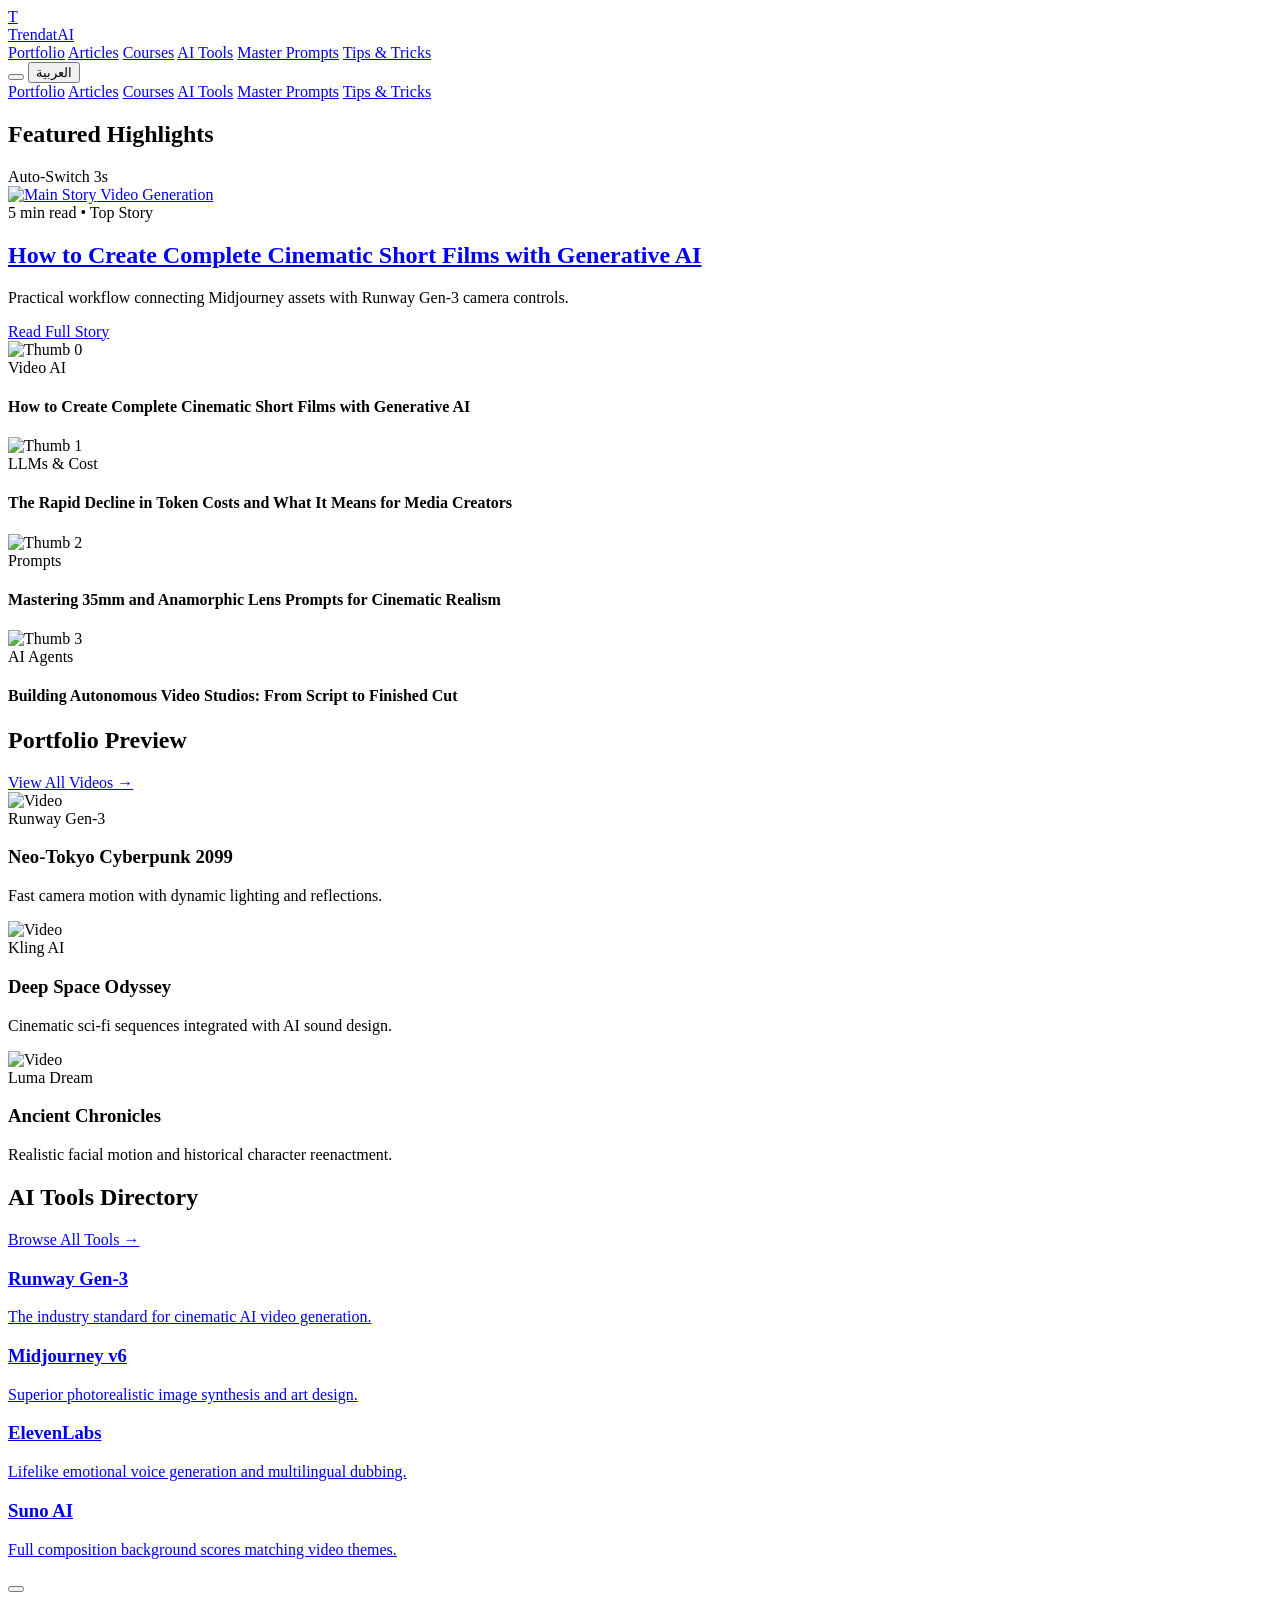
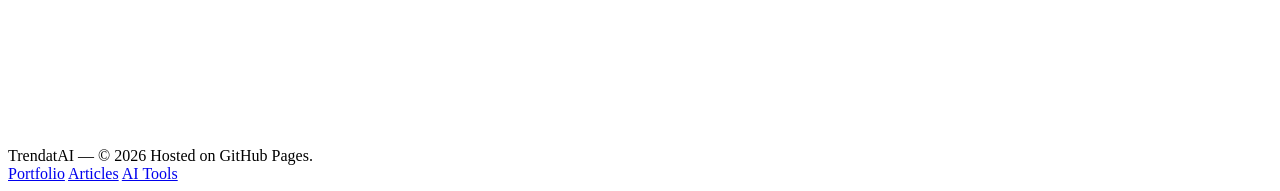
==== index.html @ 5ed49655 "Update index.html" ====
<!DOCTYPE html>
<html lang="en" dir="ltr" id="htmlTag" class="scroll-smooth antialiased dark">
<head>
  <meta charset="UTF-8" />
  <meta name="viewport" content="width=device-width, initial-scale=1.0" />
  <title>TrendatAI | AI Media & News Portal</title>
  <meta name="description" content="TrendatAI — Portfolio, AI Tools, Master Prompts, and Articles." />

  <!-- Tailwind CSS CDN -->
  <script src="https://cdn.tailwindcss.com"></script>
  
  <!-- Fonts: IBM Plex Sans & Arabic -->
  <link rel="preconnect" href="https://fonts.googleapis.com">
  <link rel="preconnect" href="https://fonts.gstatic.com" crossorigin>
  <link href="https://fonts.googleapis.com/css2?family=IBM+Plex+Sans+Arabic:wght@400;500;600;700&family=IBM+Plex+Sans:wght@400;500;600;700&display=swap" rel="stylesheet">
  
  <!-- Lucide Icons -->
  <script src="https://unpkg.com/lucide@latest"></script>

  <script>
    tailwind.config = {
      darkMode: 'class',
      theme: {
        extend: {
          fontFamily: {
            sans: ['"IBM Plex Sans"', '"IBM Plex Sans Arabic"', 'sans-serif'],
          },
          colors: {
            theme: {
              cyan: '#06B6D4',
              violet: '#8B5CF6',
            }
          }
        }
      }
    }
  </script>
</head>
<body class="bg-slate-50 text-slate-800 dark:bg-[#0B0F17] dark:text-[#E2E8F0] selection:bg-cyan-500 selection:text-black min-h-screen flex flex-col justify-between transition-colors duration-300">

  <!-- 1. Header / Navbar -->
  <header class="sticky top-0 z-40 bg-white/95 dark:bg-[#0B0F17]/95 backdrop-blur-md border-b border-slate-200 dark:border-slate-800 transition-colors duration-300">
    <div class="max-w-7xl mx-auto px-5 h-16 flex items-center justify-between gap-4">
      
      <!-- Brand Logo -->
      <a href="index.html" class="flex items-center gap-2.5 shrink-0">
        <div class="w-8 h-8 rounded-lg bg-gradient-to-tr from-cyan-500 to-purple-600 flex items-center justify-center text-white font-black text-sm shadow">
          T
        </div>
        <span class="font-bold text-base text-slate-900 dark:text-white tracking-wide">Trendat<span class="text-cyan-500 dark:text-cyan-400">AI</span></span>
      </a>

      <!-- Navigation Links (Dedicated URLs) -->
      <nav class="hidden lg:flex items-center gap-6 text-[13px] font-medium text-slate-600 dark:text-slate-300">
        <a href="portfolio.html" data-i18n="nav-portfolio" class="hover:text-cyan-500 dark:hover:text-cyan-400 transition">Portfolio</a>
        <a href="articles.html" data-i18n="nav-articles" class="hover:text-cyan-500 dark:hover:text-cyan-400 transition">Articles</a>
        <a href="courses.html" data-i18n="nav-courses" class="hover:text-cyan-500 dark:hover:text-cyan-400 transition">Courses</a>
        <a href="tools.html" data-i18n="nav-tools" class="hover:text-cyan-500 dark:hover:text-cyan-400 transition">AI Tools</a>
        <a href="prompts.html" data-i18n="nav-prompts" class="hover:text-cyan-500 dark:hover:text-cyan-400 transition">Master Prompts</a>
        <a href="tips.html" data-i18n="nav-tips" class="hover:text-cyan-500 dark:hover:text-cyan-400 transition">Tips & Tricks</a>
      </nav>

      <!-- Buttons: Dark/Light Mode & Language Switcher -->
      <div class="flex items-center gap-2 sm:gap-3">
        <button onclick="toggleTheme()" class="p-2 rounded-lg bg-slate-100 hover:bg-slate-200 dark:bg-slate-800/80 dark:hover:bg-slate-800 border border-slate-200 dark:border-slate-700 text-slate-700 dark:text-yellow-400 transition" title="Toggle Dark/Light Mode">
          <i id="themeIcon" data-lucide="sun" class="w-4 h-4"></i>
        </button>

        <button onclick="toggleLanguage()" class="flex items-center gap-1.5 px-3 py-1.5 rounded-lg bg-slate-100 hover:bg-slate-200 dark:bg-slate-800/80 dark:hover:bg-slate-800 border border-slate-200 dark:border-slate-700 text-xs font-semibold text-slate-700 dark:text-white transition">
          <i data-lucide="globe" class="w-3.5 h-3.5 text-cyan-500 dark:text-cyan-400"></i>
          <span id="langLabel">العربية</span>
        </button>
      </div>
    </div>

    <!-- Mobile Scroll Bar -->
    <div class="lg:hidden flex items-center gap-5 px-5 py-2 overflow-x-auto border-t border-slate-200 dark:border-slate-800 text-xs font-medium text-slate-600 dark:text-slate-300 no-scrollbar whitespace-nowrap">
      <a href="portfolio.html" data-i18n="nav-portfolio" class="hover:text-cyan-500">Portfolio</a>
      <a href="articles.html" data-i18n="nav-articles" class="hover:text-cyan-500">Articles</a>
      <a href="courses.html" data-i18n="nav-courses" class="hover:text-cyan-500">Courses</a>
      <a href="tools.html" data-i18n="nav-tools" class="hover:text-cyan-500">AI Tools</a>
      <a href="prompts.html" data-i18n="nav-prompts" class="hover:text-cyan-500">Master Prompts</a>
      <a href="tips.html" data-i18n="nav-tips" class="hover:text-cyan-500">Tips & Tricks</a>
    </div>
  </header>

  <!-- 2. Main Content -->
  <main class="max-w-7xl mx-auto px-5 py-8 w-full flex-1">

    <!-- ============================================================== -->
    <!-- المستعرض الإخباري المتقدم (صورة كبيرة + العنوان أسفلها + قائمة جانبية + تبديل كل 3 ثوانٍ) -->
    <!-- ============================================================== -->
    <section class="mb-14">
      <div class="flex items-center justify-between mb-4 pb-2 border-b border-slate-200 dark:border-slate-800">
        <div class="flex items-center gap-2">
          <span class="w-2.5 h-2.5 rounded-full bg-cyan-500 animate-pulse"></span>
          <h2 class="text-sm sm:text-base font-bold text-slate-900 dark:text-white tracking-wide" data-i18n="featured-title">Featured Highlights</h2>
        </div>
        <span class="text-xs text-slate-400 font-mono en-font flex items-center gap-1.5">
          <i data-lucide="clock" class="w-3.5 h-3.5 text-cyan-500"></i> Auto-Switch 3s
        </span>
      </div>

      <!-- الحاوية الرئيسية للمستعرض الإخباري -->
      <div id="newsSliderContainer" class="grid grid-cols-1 lg:grid-cols-12 gap-6 items-start">
        
        <!-- العمود الأكبر: الصورة الكبيرة والعنوان أسفل الصورة (8 أعمدة) -->
        <div class="lg:col-span-8 rounded-2xl border border-slate-200 dark:border-slate-800 bg-white dark:bg-[#121824] overflow-hidden p-4 sm:p-5 shadow-sm group">
          
          <!-- الصورة الكبيرة -->
          <a id="mainStoryImageLink" href="articles/ai-filmmaking.html" class="block aspect-[16/9] w-full rounded-xl overflow-hidden bg-black relative">
            <img id="mainStoryImage" src="https://images.unsplash.com/photo-1618005182384-a83a8bd57fbe?w=1200&q=80" alt="Main Story" class="w-full h-full object-cover transition-all duration-700 group-hover:scale-105" />
            <span id="mainStoryCategory" class="absolute top-3 left-3 bg-black/80 backdrop-blur-md text-cyan-400 text-xs font-bold px-3 py-1 rounded-md border border-cyan-500/30">
              Video Generation
            </span>
          </a>

          <!-- بيانات وعنوان الموضوع أسفل الصورة مباشرة -->
          <div class="pt-5">
            <div class="flex items-center gap-3 text-xs text-slate-400 mb-2">
              <span id="mainStoryReadTime" class="font-medium">5 min read</span>
              <span>•</span>
              <span class="text-cyan-600 dark:text-cyan-400 font-medium">Top Story</span>
            </div>

            <!-- عنوان الموضوع الكبير أسفل الصورة -->
            <h1 class="text-lg sm:text-2xl font-bold text-slate-900 dark:text-white leading-snug mb-3">
              <a id="mainStoryTitleLink" href="articles/ai-filmmaking.html" class="hover:text-cyan-500 transition duration-200">
                How to Create Complete Cinematic Short Films with Generative AI
              </a>
            </h1>

            <p id="mainStoryDesc" class="text-xs sm:text-sm text-slate-500 dark:text-slate-400 leading-relaxed mb-4">
              Practical workflow connecting Midjourney assets with Runway Gen-3 camera controls.
            </p>

            <a id="mainStoryButton" href="articles/ai-filmmaking.html" class="inline-flex items-center gap-1.5 text-xs font-bold text-cyan-600 dark:text-cyan-400 hover:gap-2.5 transition-all">
              <span>Read Full Story</span>
              <i data-lucide="arrow-right" class="w-4 h-4"></i>
            </a>
          </div>
        </div>

        <!-- العمود الجانبي: قائمة المواضيع المصغرة بجانب الموضوع الرئيسي (4 أعمدة) -->
        <div class="lg:col-span-4 flex flex-col gap-3">
          
          <!-- بطاقة جانبية 0 -->
          <div onclick="selectStory(0)" id="sideItem-0" class="side-item p-3 rounded-xl border border-cyan-500 bg-cyan-50/50 dark:bg-cyan-950/20 cursor-pointer transition-all duration-300 flex items-center gap-3">
            <img src="https://images.unsplash.com/photo-1618005182384-a83a8bd57fbe?w=200&q=80" class="w-16 h-16 rounded-lg object-cover shrink-0" alt="Thumb 0">
            <div class="overflow-hidden">
              <span class="text-[10px] font-bold text-cyan-600 dark:text-cyan-400 uppercase tracking-wider block">Video AI</span>
              <h4 class="text-xs font-bold text-slate-900 dark:text-white line-clamp-2 mt-0.5" data-side-title="0">
                How to Create Complete Cinematic Short Films with Generative AI
              </h4>
            </div>
          </div>

          <!-- بطاقة جانبية 1 -->
          <div onclick="selectStory(1)" id="sideItem-1" class="side-item p-3 rounded-xl border border-slate-200 dark:border-slate-800 bg-white dark:bg-[#121824] hover:border-slate-400 dark:hover:border-slate-700 cursor-pointer transition-all duration-300 flex items-center gap-3">
            <img src="https://images.unsplash.com/photo-1634017839464-5c339ebe3cb4?w=200&q=80" class="w-16 h-16 rounded-lg object-cover shrink-0" alt="Thumb 1">
            <div class="overflow-hidden">
              <span class="text-[10px] font-bold text-purple-500 uppercase tracking-wider block">LLMs & Cost</span>
              <h4 class="text-xs font-bold text-slate-900 dark:text-white line-clamp-2 mt-0.5" data-side-title="1">
                The Rapid Decline in Token Costs and What It Means for Media Creators
              </h4>
            </div>
          </div>

          <!-- بطاقة جانبية 2 -->
          <div onclick="selectStory(2)" id="sideItem-2" class="side-item p-3 rounded-xl border border-slate-200 dark:border-slate-800 bg-white dark:bg-[#121824] hover:border-slate-400 dark:hover:border-slate-700 cursor-pointer transition-all duration-300 flex items-center gap-3">
            <img src="https://images.unsplash.com/photo-1509198397868-475647b2a1e5?w=200&q=80" class="w-16 h-16 rounded-lg object-cover shrink-0" alt="Thumb 2">
            <div class="overflow-hidden">
              <span class="text-[10px] font-bold text-emerald-500 uppercase tracking-wider block">Prompts</span>
              <h4 class="text-xs font-bold text-slate-900 dark:text-white line-clamp-2 mt-0.5" data-side-title="2">
                Mastering 35mm and Anamorphic Lens Prompts for Cinematic Realism
              </h4>
            </div>
          </div>

          <!-- بطاقة جانبية 3 -->
          <div onclick="selectStory(3)" id="sideItem-3" class="side-item p-3 rounded-xl border border-slate-200 dark:border-slate-800 bg-white dark:bg-[#121824] hover:border-slate-400 dark:hover:border-slate-700 cursor-pointer transition-all duration-300 flex items-center gap-3">
            <img src="https://images.unsplash.com/photo-1526374965328-7f61d4dc18c5?w=200&q=80" class="w-16 h-16 rounded-lg object-cover shrink-0" alt="Thumb 3">
            <div class="overflow-hidden">
              <span class="text-[10px] font-bold text-blue-500 uppercase tracking-wider block">AI Agents</span>
              <h4 class="text-xs font-bold text-slate-900 dark:text-white line-clamp-2 mt-0.5" data-side-title="3">
                Building Autonomous Video Studios: From Script to Finished Cut
              </h4>
            </div>
          </div>

        </div>

      </div>
    </section>

    <!-- Portfolio Preview -->
    <section class="mb-14">
      <div class="flex items-center justify-between mb-6 pb-2 border-b border-slate-200 dark:border-slate-800">
        <h2 class="text-base font-bold text-slate-900 dark:text-white tracking-wide" data-i18n="sec-portfolio">Portfolio Preview</h2>
        <a href="portfolio.html" class="text-xs text-cyan-600 dark:text-cyan-400 hover:underline font-medium">View All Videos →</a>
      </div>

      <div class="grid grid-cols-1 md:grid-cols-3 gap-5">
        <div class="rounded-xl border border-slate-200 dark:border-slate-800 bg-white dark:bg-[#121824] overflow-hidden group hover:border-cyan-500 transition shadow-sm">
          <div class="relative aspect-video bg-black cursor-pointer" onclick="openVideoModal('https://www.youtube.com/embed/dQw4w9WgXcQ')">
            <img src="https://images.unsplash.com/photo-1618005182384-a83a8bd57fbe?w=600&q=80" class="w-full h-full object-cover group-hover:scale-105 transition duration-500 opacity-85 group-hover:opacity-100" alt="Video">
            <div class="absolute inset-0 bg-black/40 flex items-center justify-center">
              <div class="w-11 h-11 rounded-full bg-cyan-500 text-black flex items-center justify-center group-hover:scale-110 transition shadow">
                <i data-lucide="play" class="w-5 h-5 fill-current ml-0.5"></i>
              </div>
            </div>
            <span class="absolute top-2 right-2 bg-black/80 text-cyan-400 text-[10px] font-bold px-2 py-0.5 rounded">Runway Gen-3</span>
          </div>
          <div class="p-3.5">
            <h3 class="text-sm font-bold text-slate-900 dark:text-white mb-1" data-i18n="video-1-title">Neo-Tokyo Cyberpunk 2099</h3>
            <p class="text-xs text-slate-500 dark:text-slate-400" data-i18n="video-1-desc">Fast camera motion with dynamic lighting and reflections.</p>
          </div>
        </div>

        <div class="rounded-xl border border-slate-200 dark:border-slate-800 bg-white dark:bg-[#121824] overflow-hidden group hover:border-cyan-500 transition shadow-sm">
          <div class="relative aspect-video bg-black cursor-pointer" onclick="openVideoModal('https://www.youtube.com/embed/dQw4w9WgXcQ')">
            <img src="https://images.unsplash.com/photo-1634017839464-5c339ebe3cb4?w=600&q=80" class="w-full h-full object-cover group-hover:scale-105 transition duration-500 opacity-85 group-hover:opacity-100" alt="Video">
            <div class="absolute inset-0 bg-black/40 flex items-center justify-center">
              <div class="w-11 h-11 rounded-full bg-cyan-500 text-black flex items-center justify-center group-hover:scale-110 transition shadow">
                <i data-lucide="play" class="w-5 h-5 fill-current ml-0.5"></i>
              </div>
            </div>
            <span class="absolute top-2 right-2 bg-black/80 text-purple-400 text-[10px] font-bold px-2 py-0.5 rounded">Kling AI</span>
          </div>
          <div class="p-3.5">
            <h3 class="text-sm font-bold text-slate-900 dark:text-white mb-1" data-i18n="video-2-title">Deep Space Odyssey</h3>
            <p class="text-xs text-slate-500 dark:text-slate-400" data-i18n="video-2-desc">Cinematic sci-fi sequences integrated with AI sound design.</p>
          </div>
        </div>

        <div class="rounded-xl border border-slate-200 dark:border-slate-800 bg-white dark:bg-[#121824] overflow-hidden group hover:border-cyan-500 transition shadow-sm">
          <div class="relative aspect-video bg-black cursor-pointer" onclick="openVideoModal('https://www.youtube.com/embed/dQw4w9WgXcQ')">
            <img src="https://images.unsplash.com/photo-1509198397868-475647b2a1e5?w=600&q=80" class="w-full h-full object-cover group-hover:scale-105 transition duration-500 opacity-85 group-hover:opacity-100" alt="Video">
            <div class="absolute inset-0 bg-black/40 flex items-center justify-center">
              <div class="w-11 h-11 rounded-full bg-cyan-500 text-black flex items-center justify-center group-hover:scale-110 transition shadow">
                <i data-lucide="play" class="w-5 h-5 fill-current ml-0.5"></i>
              </div>
            </div>
            <span class="absolute top-2 right-2 bg-black/80 text-emerald-400 text-[10px] font-bold px-2 py-0.5 rounded">Luma Dream</span>
          </div>
          <div class="p-3.5">
            <h3 class="text-sm font-bold text-slate-900 dark:text-white mb-1" data-i18n="video-3-title">Ancient Chronicles</h3>
            <p class="text-xs text-slate-500 dark:text-slate-400" data-i18n="video-3-desc">Realistic facial motion and historical character reenactment.</p>
          </div>
        </div>
      </div>
    </section>

    <!-- AI Tools Preview -->
    <section class="mb-14">
      <div class="flex items-center justify-between mb-6 pb-2 border-b border-slate-200 dark:border-slate-800">
        <h2 class="text-base font-bold text-slate-900 dark:text-white tracking-wide" data-i18n="sec-tools">AI Tools Directory</h2>
        <a href="tools.html" class="text-xs text-cyan-600 dark:text-cyan-400 hover:underline font-medium">Browse All Tools →</a>
      </div>

      <div class="grid grid-cols-1 sm:grid-cols-2 lg:grid-cols-4 gap-4">
        <a href="https://runwayml.com" target="_blank" class="p-4 rounded-xl border border-slate-200 dark:border-slate-800 bg-white dark:bg-[#121824] hover:border-cyan-500 transition block group shadow-sm">
          <div class="w-9 h-9 rounded-lg bg-cyan-500/10 text-cyan-600 dark:text-cyan-400 flex items-center justify-center mb-3">
            <i data-lucide="video" class="w-5 h-5"></i>
          </div>
          <h3 class="text-sm font-bold text-slate-900 dark:text-white mb-1">Runway Gen-3</h3>
          <p class="text-xs text-slate-500 dark:text-slate-400 leading-relaxed" data-i18n="tool-1-desc">The industry standard for cinematic AI video generation.</p>
        </a>

        <a href="https://midjourney.com" target="_blank" class="p-4 rounded-xl border border-slate-200 dark:border-slate-800 bg-white dark:bg-[#121824] hover:border-purple-500 transition block group shadow-sm">
          <div class="w-9 h-9 rounded-lg bg-purple-500/10 text-purple-600 dark:text-purple-400 flex items-center justify-center mb-3">
            <i data-lucide="image" class="w-5 h-5"></i>
          </div>
          <h3 class="text-sm font-bold text-slate-900 dark:text-white mb-1">Midjourney v6</h3>
          <p class="text-xs text-slate-500 dark:text-slate-400 leading-relaxed" data-i18n="tool-2-desc">Superior photorealistic image synthesis and art design.</p>
        </a>

        <a href="https://elevenlabs.io" target="_blank" class="p-4 rounded-xl border border-slate-200 dark:border-slate-800 bg-white dark:bg-[#121824] hover:border-emerald-500 transition block group shadow-sm">
          <div class="w-9 h-9 rounded-lg bg-emerald-500/10 text-emerald-600 dark:text-emerald-400 flex items-center justify-center mb-3">
            <i data-lucide="mic" class="w-5 h-5"></i>
          </div>
          <h3 class="text-sm font-bold text-slate-900 dark:text-white mb-1">ElevenLabs</h3>
          <p class="text-xs text-slate-500 dark:text-slate-400 leading-relaxed" data-i18n="tool-3-desc">Lifelike emotional voice generation and multilingual dubbing.</p>
        </a>

        <a href="https://suno.com" target="_blank" class="p-4 rounded-xl border border-slate-200 dark:border-slate-800 bg-white dark:bg-[#121824] hover:border-blue-500 transition block group shadow-sm">
          <div class="w-9 h-9 rounded-lg bg-blue-500/10 text-blue-600 dark:text-blue-400 flex items-center justify-center mb-3">
            <i data-lucide="music" class="w-5 h-5"></i>
          </div>
          <h3 class="text-sm font-bold text-slate-900 dark:text-white mb-1">Suno AI</h3>
          <p class="text-xs text-slate-500 dark:text-slate-400 leading-relaxed" data-i18n="tool-4-desc">Full composition background scores matching video themes.</p>
        </a>
      </div>
    </section>

  </main>

  <!-- Video Modal -->
  <div id="videoModal" class="fixed inset-0 z-50 bg-black/90 backdrop-blur-md hidden items-center justify-center p-4">
    <div class="relative w-full max-w-4xl bg-black rounded-xl overflow-hidden border border-slate-800 shadow-2xl">
      <button onclick="closeVideoModal()" class="absolute top-4 left-4 z-10 w-8 h-8 rounded-full bg-white/10 hover:bg-white/20 text-white flex items-center justify-center transition" aria-label="Close">
        <i data-lucide="x" class="w-4 h-4"></i>
      </button>
      <div class="aspect-video w-full">
        <iframe id="videoIframe" class="w-full h-full" src="" frameborder="0" allow="accelerometer; autoplay; clipboard-write; encrypted-media; gyroscope; picture-in-picture" allowfullscreen></iframe>
      </div>
    </div>
  </div>

  <!-- Footer -->
  <footer class="border-t border-slate-200 dark:border-slate-800 bg-white dark:bg-[#090D13] py-8 px-5 text-xs text-slate-500 transition-colors duration-300">
    <div class="max-w-7xl mx-auto flex flex-col sm:flex-row items-center justify-between gap-4">
      <div>
        <span class="font-bold text-slate-900 dark:text-white">Trendat<span class="text-cyan-500">AI</span></span>
        <span>— © 2026 Hosted on GitHub Pages.</span>
      </div>
      <div class="flex items-center gap-5">
        <a href="portfolio.html" class="hover:text-slate-900 dark:hover:text-white transition">Portfolio</a>
        <a href="articles.html" class="hover:text-slate-900 dark:hover:text-white transition">Articles</a>
        <a href="tools.html" class="hover:text-slate-900 dark:hover:text-white transition">AI Tools</a>
      </div>
    </div>
  </footer>

  <!-- ============================================================== -->
  <!-- JavaScript: التحكم بالتبديل التلقائي كل 3 ثوانٍ واللغة والثيم -->
  <!-- ============================================================== -->
  <script>
    lucide.createIcons();

    // 1. بيانات القصص المميزة (تدعم اللغتين الإنجليزية والعربية والروابط المنفصلة)
    const featuredStories = [
      {
        id: 0,
        category: "Video Generation",
        url: "articles/ai-filmmaking.html",
        image: "https://images.unsplash.com/photo-1618005182384-a83a8bd57fbe?w=1200&q=80",
        readTime: "5 min read",
        en: {
          title: "How to Create Complete Cinematic Short Films with Generative AI",
          desc: "Practical workflow connecting Midjourney assets with Runway Gen-3 camera controls."
        },
        ar: {
          title: "كيف تصنع فيلمك السينمائي الأول كاملاً بالذكاء الاصطناعي؟",
          desc: "دليل عملي لتنسيق المشاهد بين Midjourney و Runway وتوليد حركات الكاميرا المعقدة."
        }
      },
      {
        id: 1,
        category: "LLMs & Cost",
        url: "articles/token-costs.html",
        image: "https://images.unsplash.com/photo-1634017839464-5c339ebe3cb4?w=1200&q=80",
        readTime: "4 min read",
        en: {
          title: "The Rapid Decline in Token Costs and What It Means for Media Creators",
          desc: "Analysis on how distilled architectures enable unlimited production iterations."
        },
        ar: {
          title: "انخفاض تكلفة معالجة الرموز: ثورة حقيقية للمطورين وصناع المحتوى",
          desc: "تحليل لكيف أصبحت النماذج أسرع وأرخص بنسبة 70% مقارنة بالماضي لتمكين الإنتاج الضخم."
        }
      },
      {
        id: 2,
        category: "Prompt Engineering",
        url: "articles/cinematic-prompts.html",
        image: "https://images.unsplash.com/photo-1509198397868-475647b2a1e5?w=1200&q=80",
        readTime: "3 min read",
        en: {
          title: "Mastering 35mm and Anamorphic Lens Prompts for Cinematic Realism",
          desc: "Keyword structures that eliminate plastic textures and simulate physical film cameras."
        },
        ar: {
          title: "أسرار صياغة أوامر الإضاءة السينمائية (35mm و Anamorphic)",
          desc: "كلمات مفتاحية متخصصة تحول الصور التوليدية العادية إلى لقطات كأنها التقطت بكاميرا احترافية."
        }
      },
      {
        id: 3,
        category: "Autonomous Agents",
        url: "articles/autonomous-studios.html",
        image: "https://images.unsplash.com/photo-1526374965328-7f61d4dc18c5?w=1200&q=80",
        readTime: "6 min read",
        en: {
          title: "Building Autonomous Video Studios: From Script to Finished Cut",
          desc: "How agentic workflows automate asset generation and voiceover synchronization."
        },
        ar: {
          title: "الوكلاء الأذكياء: كيف تبني نظاماً يكتب وينتج محتواك ذاتياً؟",
          desc: "استكشاف خطوط الإنتاج الذاتية التي تدير مهام التوليد والمونتاج وهندسة الصوت دون تدخل بشري."
        }
      }
    ];

    let currentStoryIndex = 0;
    let autoSlideTimer = null;
    let currentLang = 'en';

    // 2. دالة تحديث وعرض الموضوع النشط
    function displayStory(index) {
      currentStoryIndex = index;
      const story = featuredStories[index];
      const langData = story[currentLang];

      // تحديث عناصر الموضوع الرئيسي (الصورة الكبيرة والعنوان أسفلها)
      const mainImg = document.getElementById('mainStoryImage');
      mainImg.style.opacity = '0.5';
      setTimeout(() => {
        mainImg.src = story.image;
        mainImg.style.opacity = '1';
      }, 150);

      document.getElementById('mainStoryImageLink').href = story.url;
      document.getElementById('mainStoryTitleLink').href = story.url;
      document.getElementById('mainStoryButton').href = story.url;
      document.getElementById('mainStoryTitleLink').innerText = langData.title;
      document.getElementById('mainStoryDesc').innerText = langData.desc;
      document.getElementById('mainStoryCategory').innerText = story.category;
      document.getElementById('mainStoryReadTime').innerText = story.readTime;

      // تحديث مظهر العناصر في القائمة الجانبية المصغرة
      featuredStories.forEach((_, i) => {
        const item = document.getElementById(`sideItem-${i}`);
        if (i === index) {
          item.className = "side-item p-3 rounded-xl border border-cyan-500 bg-cyan-50/70 dark:bg-cyan-950/40 cursor-pointer transition-all duration-300 flex items-center gap-3 shadow-sm";
        } else {
          item.className = "side-item p-3 rounded-xl border border-slate-200 dark:border-slate-800 bg-white dark:bg-[#121824] hover:border-slate-300 dark:hover:border-slate-700 cursor-pointer transition-all duration-300 flex items-center gap-3";
        }
      });
    }

    // 3. التبديل التلقائي كل 3 ثوانٍ
    function startAutoSlide() {
      stopAutoSlide();
      autoSlideTimer = setInterval(() => {
        currentStoryIndex = (currentStoryIndex + 1) % featuredStories.length;
        displayStory(currentStoryIndex);
      }, 3000); // 3 ثوانٍ بالضبط
    }

    function stopAutoSlide() {
      if (autoSlideTimer) clearInterval(autoSlideTimer);
    }

    function selectStory(index) {
      displayStory(index);
      startAutoSlide(); // إعادة تشغيل المؤقت عند الاختيار اليدوي
    }

    // إيقاف مؤقت للتبديل عند تحويم الفأرة فوق المستعرض ليقرأ الزائر براحة
    const sliderBox = document.getElementById('newsSliderContainer');
    sliderBox.addEventListener('mouseenter', stopAutoSlide);
    sliderBox.addEventListener('mouseleave', startAutoSlide);

    // تشغيل المستعرض لأول مرة
    displayStory(0);
    startAutoSlide();

    // 4. التحكم في نافذة الفيديو
    function openVideoModal(url) {
      const modal = document.getElementById('videoModal');
      const iframe = document.getElementById('videoIframe');
      iframe.src = url + '?autoplay=1';
      modal.classList.remove('hidden');
      modal.classList.add('flex');
    }

    function closeVideoModal() {
      const modal = document.getElementById('videoModal');
      const iframe = document.getElementById('videoIframe');
      iframe.src = '';
      modal.classList.add('hidden');
      modal.classList.remove('flex');
    }

    // 5. التبديل بين الوضع الليلي والساطع
    function toggleTheme() {
      const html = document.documentElement;
      const isDark = html.classList.toggle('dark');
      localStorage.setItem('theme', isDark ? 'dark' : 'light');
      updateThemeIcon(isDark);
    }

    function updateThemeIcon(isDark) {
      const icon = document.getElementById('themeIcon');
      if (isDark) {
        icon.setAttribute('data-lucide', 'sun');
        icon.classList.remove('text-slate-700');
        icon.classList.add('text-yellow-400');
      } else {
        icon.setAttribute('data-lucide', 'moon');
        icon.classList.remove('text-yellow-400');
        icon.classList.add('text-slate-700');
      }
      lucide.createIcons();
    }

    (function initTheme() {
      const savedTheme = localStorage.getItem('theme');
      const isDark = savedTheme ? savedTheme === 'dark' : true;
      if (!isDark) document.documentElement.classList.remove('dark');
      updateThemeIcon(isDark);
    })();

    // 6. القاموس والتبديل اللغوي
    const translations = {
      en: {
        'nav-portfolio': 'Portfolio',
        'nav-articles': 'Articles',
        'nav-courses': 'Courses',
        'nav-tools': 'AI Tools',
        'nav-prompts': 'Master Prompts',
        'nav-tips': 'Tips & Tricks',
        'featured-title': 'Featured Highlights',
        'sec-portfolio': 'Portfolio Preview',
        'video-1-title': 'Neo-Tokyo Cyberpunk 2099',
        'video-1-desc': 'Fast camera motion with dynamic lighting and reflections.',
        'video-2-title': 'Deep Space Odyssey',
        'video-2-desc': 'Cinematic sci-fi sequences integrated with AI sound design.',
        'video-3-title': 'Ancient Chronicles',
        'video-3-desc': 'Realistic facial motion and historical character reenactment.',
        'sec-tools': 'AI Tools Directory',
        'tool-1-desc': 'The industry standard for cinematic AI video generation.',
        'tool-2-desc': 'Superior photorealistic image synthesis and art design.',
        'tool-3-desc': 'Lifelike emotional voice generation and multilingual dubbing.',
        'tool-4-desc': 'Full composition background scores matching video themes.',
        'lang-btn': 'العربية'
      },
      ar: {
        'nav-portfolio': 'معرض الأعمال',
        'nav-articles': 'المقالات',
        'nav-courses': 'الدورات',
        'nav-tools': 'أدوات الـ AI',
        'nav-prompts': 'الأوامر الاحترافية',
        'nav-tips': 'حيل ونصائح',
        'featured-title': 'المواضيع المميزة',
        'sec-portfolio': 'معاينة معرض الأعمال',
        'video-1-title': 'مدينة السايبربانك 2099',
        'video-1-desc': 'محاكاة سينمائية فائقة السرعة مع إضاءة نيون ديناميكية.',
        'video-2-title': 'رحلة الفضاء السحيق',
        'video-2-desc': 'لقطات سينمائية مع تصميم مؤثرات صوتية مدمجة بالذكاء الاصطناعي.',
        'video-3-title': 'وثائقي الأساطير',
        'video-3-desc': 'إحياء ملامح الشخصيات التاريخية بحركات طبيعية متطابقة مع النص.',
        'sec-tools': 'دليل أدوات الـ AI',
        'tool-1-desc': 'الأداة الرائدة في إخراج لقطات الفيديو السينمائية الفائقة.',
        'tool-2-desc': 'المحرك الأقوى لتوليد وتصميم الشخصيات والمشاهد الثابتة.',
        'tool-3-desc': 'توليد أصوات وتعليق صوتي سينمائي بمختلف اللهجات العربية.',
        'tool-4-desc': 'تأليف مقطوعات ومؤثرات صوتية خلفية تناسب سياق المشهد.',
        'lang-btn': 'English'
      }
    };

    function toggleLanguage() {
      currentLang = currentLang === 'en' ? 'ar' : 'en';
      const html = document.getElementById('htmlTag');
      html.setAttribute('dir', currentLang === 'ar' ? 'rtl' : 'ltr');
      html.setAttribute('lang', currentLang);

      const dict = translations[currentLang];
      document.querySelectorAll('[data-i18n]').forEach(el => {
        const key = el.getAttribute('data-i18n');
        if (dict[key]) el.innerText = dict[key];
      });

      // تحديث عناوين القائمة الجانبية بحسب اللغة
      featuredStories.forEach((st, i) => {
        const el = document.querySelector(`[data-side-title="${i}"]`);
        if (el) el.innerText = st[currentLang].title;
      });

      // تحديث الموضوع الرئيسي المعروض
      displayStory(currentStoryIndex);

      document.getElementById('langLabel').innerText = dict['lang-btn'];
      lucide.createIcons();
    }
  </script>
</body>
</html>
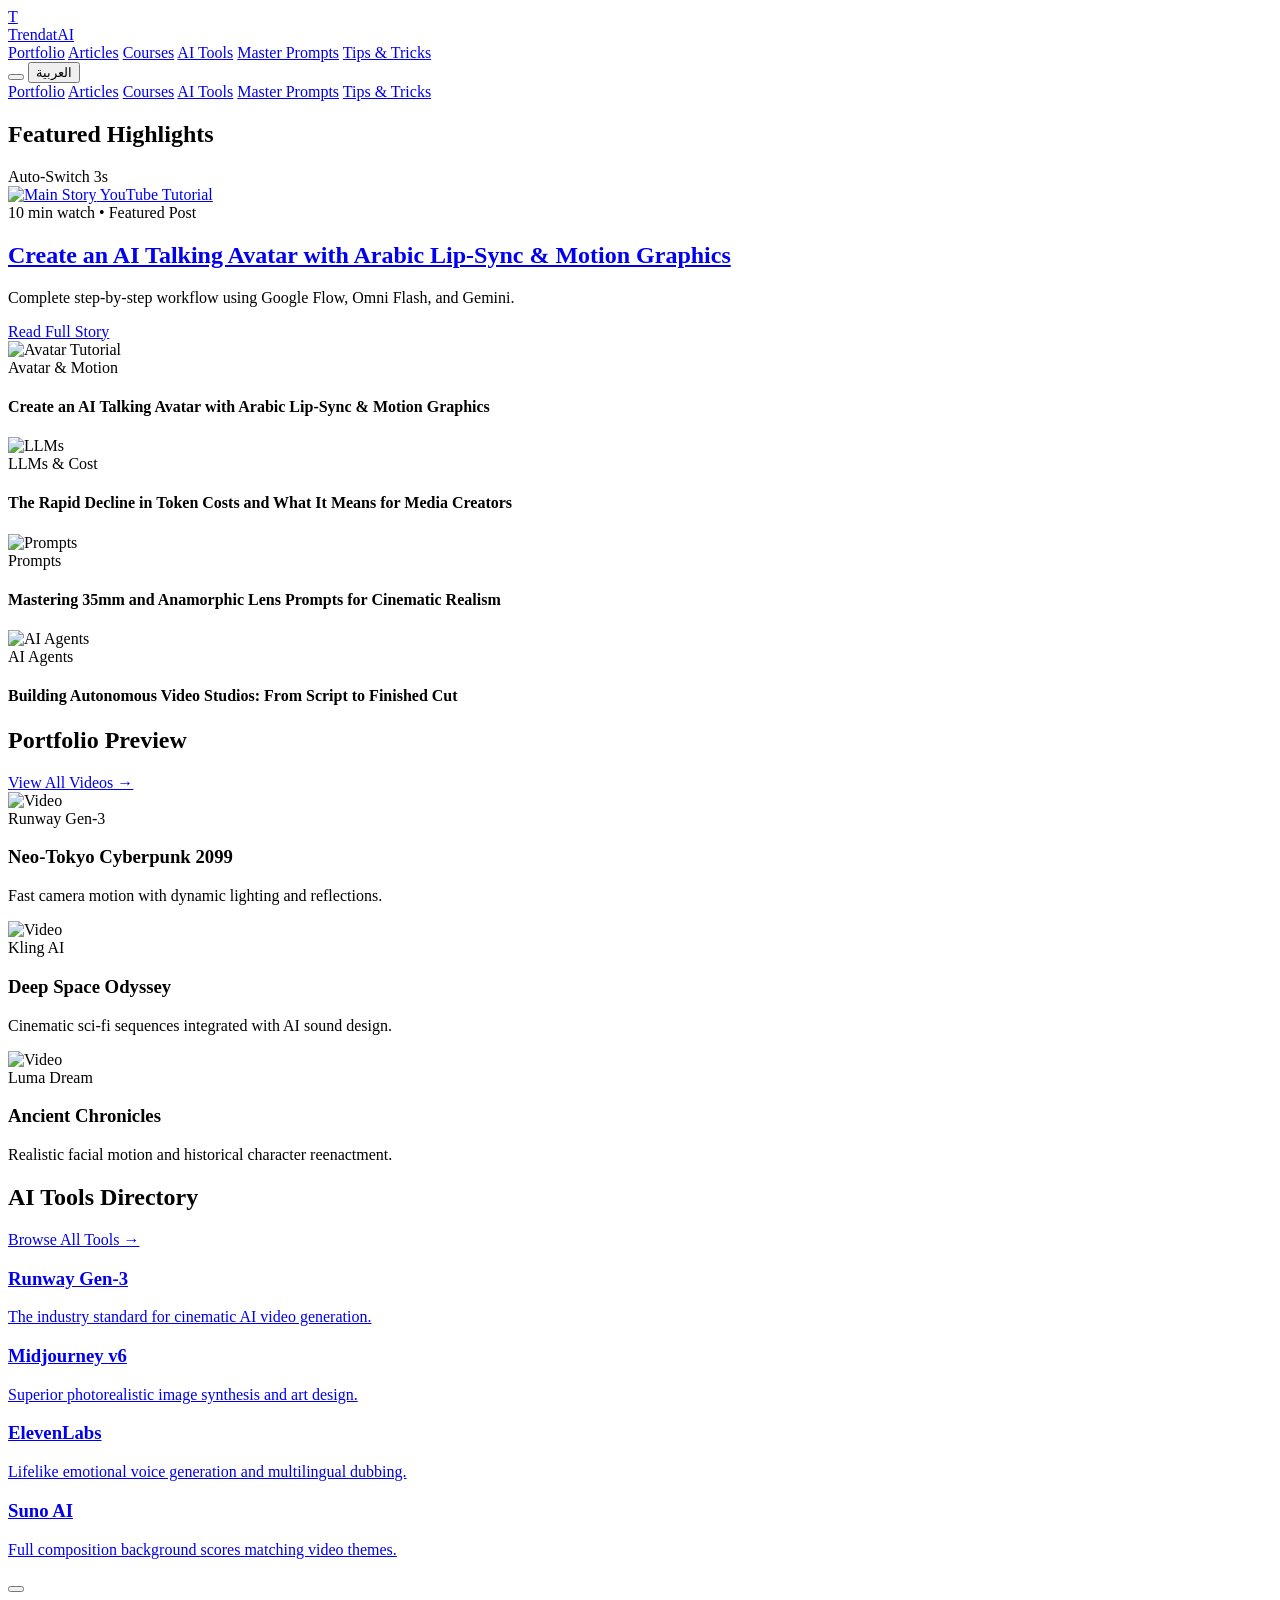
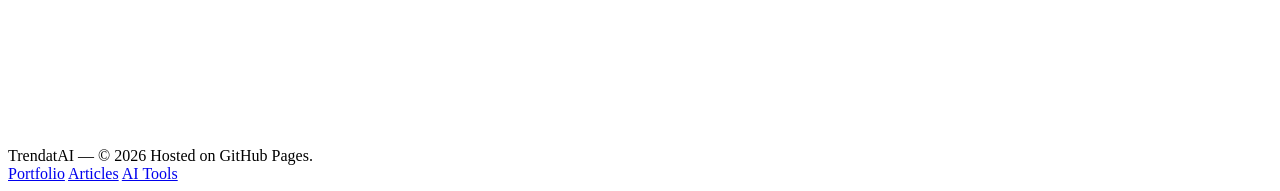
==== commit ee5f1b4f: "Update index.html" ====
--- a/index.html
+++ b/index.html
@@ -9,7 +9,7 @@
   <!-- Tailwind CSS CDN -->
   <script src="https://cdn.tailwindcss.com"></script>
   
-  <!-- Fonts: IBM Plex Sans & Arabic -->
+  <!-- Fonts -->
   <link rel="preconnect" href="https://fonts.googleapis.com">
   <link rel="preconnect" href="https://fonts.gstatic.com" crossorigin>
   <link href="https://fonts.googleapis.com/css2?family=IBM+Plex+Sans+Arabic:wght@400;500;600;700&family=IBM+Plex+Sans:wght@400;500;600;700&display=swap" rel="stylesheet">
@@ -50,7 +50,7 @@
         <span class="font-bold text-base text-slate-900 dark:text-white tracking-wide">Trendat<span class="text-cyan-500 dark:text-cyan-400">AI</span></span>
       </a>
 
-      <!-- Navigation Links (Dedicated URLs) -->
+      <!-- Navigation Links -->
       <nav class="hidden lg:flex items-center gap-6 text-[13px] font-medium text-slate-600 dark:text-slate-300">
         <a href="portfolio.html" data-i18n="nav-portfolio" class="hover:text-cyan-500 dark:hover:text-cyan-400 transition">Portfolio</a>
         <a href="articles.html" data-i18n="nav-articles" class="hover:text-cyan-500 dark:hover:text-cyan-400 transition">Articles</a>
@@ -60,12 +60,14 @@
         <a href="tips.html" data-i18n="nav-tips" class="hover:text-cyan-500 dark:hover:text-cyan-400 transition">Tips & Tricks</a>
       </nav>
 
-      <!-- Buttons: Dark/Light Mode & Language Switcher -->
+      <!-- Action Buttons -->
       <div class="flex items-center gap-2 sm:gap-3">
-        <button onclick="toggleTheme()" class="p-2 rounded-lg bg-slate-100 hover:bg-slate-200 dark:bg-slate-800/80 dark:hover:bg-slate-800 border border-slate-200 dark:border-slate-700 text-slate-700 dark:text-yellow-400 transition" title="Toggle Dark/Light Mode">
+        <!-- زر التبديل بين الليلي والساطع -->
+        <button onclick="toggleTheme()" class="p-2 rounded-lg bg-slate-100 hover:bg-slate-200 dark:bg-slate-800/80 dark:hover:bg-slate-800 border border-slate-200 dark:border-slate-700 text-slate-700 dark:text-yellow-400 transition" title="Toggle Theme">
           <i id="themeIcon" data-lucide="sun" class="w-4 h-4"></i>
         </button>
 
+        <!-- زر تبديل اللغة -->
         <button onclick="toggleLanguage()" class="flex items-center gap-1.5 px-3 py-1.5 rounded-lg bg-slate-100 hover:bg-slate-200 dark:bg-slate-800/80 dark:hover:bg-slate-800 border border-slate-200 dark:border-slate-700 text-xs font-semibold text-slate-700 dark:text-white transition">
           <i data-lucide="globe" class="w-3.5 h-3.5 text-cyan-500 dark:text-cyan-400"></i>
           <span id="langLabel">العربية</span>
@@ -87,9 +89,7 @@
   <!-- 2. Main Content -->
   <main class="max-w-7xl mx-auto px-5 py-8 w-full flex-1">
 
-    <!-- ============================================================== -->
-    <!-- المستعرض الإخباري المتقدم (صورة كبيرة + العنوان أسفلها + قائمة جانبية + تبديل كل 3 ثوانٍ) -->
-    <!-- ============================================================== -->
+    <!-- المستعرض الإخباري المتقدم -->
     <section class="mb-14">
       <div class="flex items-center justify-between mb-4 pb-2 border-b border-slate-200 dark:border-slate-800">
         <div class="flex items-center gap-2">
@@ -101,63 +101,58 @@
         </span>
       </div>
 
-      <!-- الحاوية الرئيسية للمستعرض الإخباري -->
       <div id="newsSliderContainer" class="grid grid-cols-1 lg:grid-cols-12 gap-6 items-start">
         
-        <!-- العمود الأكبر: الصورة الكبيرة والعنوان أسفل الصورة (8 أعمدة) -->
+        <!-- الموضوع الرئيسي (الصورة الكبيرة والعنوان أسفلها) -->
         <div class="lg:col-span-8 rounded-2xl border border-slate-200 dark:border-slate-800 bg-white dark:bg-[#121824] overflow-hidden p-4 sm:p-5 shadow-sm group">
-          
-          <!-- الصورة الكبيرة -->
-          <a id="mainStoryImageLink" href="articles/ai-filmmaking.html" class="block aspect-[16/9] w-full rounded-xl overflow-hidden bg-black relative">
-            <img id="mainStoryImage" src="https://images.unsplash.com/photo-1618005182384-a83a8bd57fbe?w=1200&q=80" alt="Main Story" class="w-full h-full object-cover transition-all duration-700 group-hover:scale-105" />
+          <a id="mainStoryImageLink" href="articles/ai-avatar-motion-graphics.html" class="block aspect-[16/9] w-full rounded-xl overflow-hidden bg-black relative">
+            <img id="mainStoryImage" src="https://images.unsplash.com/photo-1618005182384-a83a8bd57fbe?w=1200&q=80" alt="Main Story" class="w-full h-full object-cover transition-all duration-500 group-hover:scale-105" />
             <span id="mainStoryCategory" class="absolute top-3 left-3 bg-black/80 backdrop-blur-md text-cyan-400 text-xs font-bold px-3 py-1 rounded-md border border-cyan-500/30">
-              Video Generation
+              YouTube Tutorial
             </span>
           </a>
 
-          <!-- بيانات وعنوان الموضوع أسفل الصورة مباشرة -->
           <div class="pt-5">
             <div class="flex items-center gap-3 text-xs text-slate-400 mb-2">
-              <span id="mainStoryReadTime" class="font-medium">5 min read</span>
+              <span id="mainStoryReadTime" class="font-medium">10 min watch</span>
               <span>•</span>
-              <span class="text-cyan-600 dark:text-cyan-400 font-medium">Top Story</span>
-            </div>
-
-            <!-- عنوان الموضوع الكبير أسفل الصورة -->
+              <span class="text-cyan-600 dark:text-cyan-400 font-medium">Featured Post</span>
+            </div>
+
             <h1 class="text-lg sm:text-2xl font-bold text-slate-900 dark:text-white leading-snug mb-3">
-              <a id="mainStoryTitleLink" href="articles/ai-filmmaking.html" class="hover:text-cyan-500 transition duration-200">
-                How to Create Complete Cinematic Short Films with Generative AI
+              <a id="mainStoryTitleLink" href="articles/ai-avatar-motion-graphics.html" class="hover:text-cyan-500 transition duration-200">
+                Create an AI Talking Avatar with Arabic Lip-Sync & Motion Graphics
               </a>
             </h1>
 
             <p id="mainStoryDesc" class="text-xs sm:text-sm text-slate-500 dark:text-slate-400 leading-relaxed mb-4">
-              Practical workflow connecting Midjourney assets with Runway Gen-3 camera controls.
+              Complete step-by-step workflow using Google Flow, Omni Flash, and Gemini.
             </p>
 
-            <a id="mainStoryButton" href="articles/ai-filmmaking.html" class="inline-flex items-center gap-1.5 text-xs font-bold text-cyan-600 dark:text-cyan-400 hover:gap-2.5 transition-all">
+            <a id="mainStoryButton" href="articles/ai-avatar-motion-graphics.html" class="inline-flex items-center gap-1.5 text-xs font-bold text-cyan-600 dark:text-cyan-400 hover:gap-2.5 transition-all">
               <span>Read Full Story</span>
               <i data-lucide="arrow-right" class="w-4 h-4"></i>
             </a>
           </div>
         </div>
 
-        <!-- العمود الجانبي: قائمة المواضيع المصغرة بجانب الموضوع الرئيسي (4 أعمدة) -->
+        <!-- القائمة الجانبية المصغرة -->
         <div class="lg:col-span-4 flex flex-col gap-3">
           
-          <!-- بطاقة جانبية 0 -->
-          <div onclick="selectStory(0)" id="sideItem-0" class="side-item p-3 rounded-xl border border-cyan-500 bg-cyan-50/50 dark:bg-cyan-950/20 cursor-pointer transition-all duration-300 flex items-center gap-3">
-            <img src="https://images.unsplash.com/photo-1618005182384-a83a8bd57fbe?w=200&q=80" class="w-16 h-16 rounded-lg object-cover shrink-0" alt="Thumb 0">
+          <!-- بطاقة 0: مقالك الجديد -->
+          <div onclick="selectStory(0)" id="sideItem-0" class="side-item p-3 rounded-xl border border-cyan-500 bg-cyan-50/70 dark:bg-cyan-950/40 cursor-pointer transition-all duration-300 flex items-center gap-3 shadow-sm">
+            <img src="https://images.unsplash.com/photo-1618005182384-a83a8bd57fbe?w=200&q=80" class="w-16 h-16 rounded-lg object-cover shrink-0" alt="Avatar Tutorial">
             <div class="overflow-hidden">
-              <span class="text-[10px] font-bold text-cyan-600 dark:text-cyan-400 uppercase tracking-wider block">Video AI</span>
+              <span class="text-[10px] font-bold text-cyan-600 dark:text-cyan-400 uppercase tracking-wider block">Avatar & Motion</span>
               <h4 class="text-xs font-bold text-slate-900 dark:text-white line-clamp-2 mt-0.5" data-side-title="0">
-                How to Create Complete Cinematic Short Films with Generative AI
+                Create an AI Talking Avatar with Arabic Lip-Sync & Motion Graphics
               </h4>
             </div>
           </div>
 
-          <!-- بطاقة جانبية 1 -->
+          <!-- بطاقة 1 -->
           <div onclick="selectStory(1)" id="sideItem-1" class="side-item p-3 rounded-xl border border-slate-200 dark:border-slate-800 bg-white dark:bg-[#121824] hover:border-slate-400 dark:hover:border-slate-700 cursor-pointer transition-all duration-300 flex items-center gap-3">
-            <img src="https://images.unsplash.com/photo-1634017839464-5c339ebe3cb4?w=200&q=80" class="w-16 h-16 rounded-lg object-cover shrink-0" alt="Thumb 1">
+            <img src="https://images.unsplash.com/photo-1634017839464-5c339ebe3cb4?w=200&q=80" class="w-16 h-16 rounded-lg object-cover shrink-0" alt="LLMs">
             <div class="overflow-hidden">
               <span class="text-[10px] font-bold text-purple-500 uppercase tracking-wider block">LLMs & Cost</span>
               <h4 class="text-xs font-bold text-slate-900 dark:text-white line-clamp-2 mt-0.5" data-side-title="1">
@@ -166,9 +161,9 @@
             </div>
           </div>
 
-          <!-- بطاقة جانبية 2 -->
+          <!-- بطاقة 2 -->
           <div onclick="selectStory(2)" id="sideItem-2" class="side-item p-3 rounded-xl border border-slate-200 dark:border-slate-800 bg-white dark:bg-[#121824] hover:border-slate-400 dark:hover:border-slate-700 cursor-pointer transition-all duration-300 flex items-center gap-3">
-            <img src="https://images.unsplash.com/photo-1509198397868-475647b2a1e5?w=200&q=80" class="w-16 h-16 rounded-lg object-cover shrink-0" alt="Thumb 2">
+            <img src="https://images.unsplash.com/photo-1509198397868-475647b2a1e5?w=200&q=80" class="w-16 h-16 rounded-lg object-cover shrink-0" alt="Prompts">
             <div class="overflow-hidden">
               <span class="text-[10px] font-bold text-emerald-500 uppercase tracking-wider block">Prompts</span>
               <h4 class="text-xs font-bold text-slate-900 dark:text-white line-clamp-2 mt-0.5" data-side-title="2">
@@ -177,9 +172,9 @@
             </div>
           </div>
 
-          <!-- بطاقة جانبية 3 -->
+          <!-- بطاقة 3 -->
           <div onclick="selectStory(3)" id="sideItem-3" class="side-item p-3 rounded-xl border border-slate-200 dark:border-slate-800 bg-white dark:bg-[#121824] hover:border-slate-400 dark:hover:border-slate-700 cursor-pointer transition-all duration-300 flex items-center gap-3">
-            <img src="https://images.unsplash.com/photo-1526374965328-7f61d4dc18c5?w=200&q=80" class="w-16 h-16 rounded-lg object-cover shrink-0" alt="Thumb 3">
+            <img src="https://images.unsplash.com/photo-1526374965328-7f61d4dc18c5?w=200&q=80" class="w-16 h-16 rounded-lg object-cover shrink-0" alt="AI Agents">
             <div class="overflow-hidden">
               <span class="text-[10px] font-bold text-blue-500 uppercase tracking-wider block">AI Agents</span>
               <h4 class="text-xs font-bold text-slate-900 dark:text-white line-clamp-2 mt-0.5" data-side-title="3">
@@ -189,7 +184,6 @@
           </div>
 
         </div>
-
       </div>
     </section>
 
@@ -322,27 +316,23 @@
     </div>
   </footer>
 
-  <!-- ============================================================== -->
-  <!-- JavaScript: التحكم بالتبديل التلقائي كل 3 ثوانٍ واللغة والثيم -->
-  <!-- ============================================================== -->
+  <!-- Scripts -->
   <script>
-    lucide.createIcons();
-
-    // 1. بيانات القصص المميزة (تدعم اللغتين الإنجليزية والعربية والروابط المنفصلة)
+    // 1. مصفوفة القصص - مقالك الجديد أصبح رقم 0
     const featuredStories = [
       {
         id: 0,
-        category: "Video Generation",
-        url: "articles/ai-filmmaking.html",
+        category: "Avatar & Motion",
+        url: "articles/ai-avatar-motion-graphics.html",
         image: "https://images.unsplash.com/photo-1618005182384-a83a8bd57fbe?w=1200&q=80",
-        readTime: "5 min read",
+        readTime: "10 min watch",
         en: {
-          title: "How to Create Complete Cinematic Short Films with Generative AI",
-          desc: "Practical workflow connecting Midjourney assets with Runway Gen-3 camera controls."
+          title: "Create an AI Talking Avatar with Arabic Lip-Sync & Motion Graphics",
+          desc: "Complete step-by-step workflow using Google Flow, Omni Flash, and Gemini."
         },
         ar: {
-          title: "كيف تصنع فيلمك السينمائي الأول كاملاً بالذكاء الاصطناعي؟",
-          desc: "دليل عملي لتنسيق المشاهد بين Midjourney و Runway وتوليد حركات الكاميرا المعقدة."
+          title: "صناعة شخصية افتراضية متكلمة مع موشن جرافيك بالذكاء الاصطناعي",
+          desc: "شرح عملي خطوة بخطوة بالدمج بين Google Flow وموديل Omni Flash ومونتاج CapCut."
         }
       },
       {
@@ -396,19 +386,21 @@
     let autoSlideTimer = null;
     let currentLang = 'en';
 
-    // 2. دالة تحديث وعرض الموضوع النشط
     function displayStory(index) {
       currentStoryIndex = index;
       const story = featuredStories[index];
-      const langData = story[currentLang];
-
-      // تحديث عناصر الموضوع الرئيسي (الصورة الكبيرة والعنوان أسفلها)
+      if (!story) return;
+
+      const langData = story[currentLang] || story['en'];
+
       const mainImg = document.getElementById('mainStoryImage');
-      mainImg.style.opacity = '0.5';
-      setTimeout(() => {
-        mainImg.src = story.image;
-        mainImg.style.opacity = '1';
-      }, 150);
+      if (mainImg) {
+        mainImg.style.opacity = '0.6';
+        setTimeout(() => {
+          mainImg.src = story.image;
+          mainImg.style.opacity = '1';
+        }, 150);
+      }
 
       document.getElementById('mainStoryImageLink').href = story.url;
       document.getElementById('mainStoryTitleLink').href = story.url;
@@ -418,9 +410,9 @@
       document.getElementById('mainStoryCategory').innerText = story.category;
       document.getElementById('mainStoryReadTime').innerText = story.readTime;
 
-      // تحديث مظهر العناصر في القائمة الجانبية المصغرة
       featuredStories.forEach((_, i) => {
         const item = document.getElementById(`sideItem-${i}`);
+        if (!item) return;
         if (i === index) {
           item.className = "side-item p-3 rounded-xl border border-cyan-500 bg-cyan-50/70 dark:bg-cyan-950/40 cursor-pointer transition-all duration-300 flex items-center gap-3 shadow-sm";
         } else {
@@ -429,13 +421,12 @@
       });
     }
 
-    // 3. التبديل التلقائي كل 3 ثوانٍ
     function startAutoSlide() {
       stopAutoSlide();
       autoSlideTimer = setInterval(() => {
         currentStoryIndex = (currentStoryIndex + 1) % featuredStories.length;
         displayStory(currentStoryIndex);
-      }, 3000); // 3 ثوانٍ بالضبط
+      }, 3000);
     }
 
     function stopAutoSlide() {
@@ -444,19 +435,16 @@
 
     function selectStory(index) {
       displayStory(index);
-      startAutoSlide(); // إعادة تشغيل المؤقت عند الاختيار اليدوي
-    }
-
-    // إيقاف مؤقت للتبديل عند تحويم الفأرة فوق المستعرض ليقرأ الزائر براحة
+      startAutoSlide();
+    }
+
     const sliderBox = document.getElementById('newsSliderContainer');
-    sliderBox.addEventListener('mouseenter', stopAutoSlide);
-    sliderBox.addEventListener('mouseleave', startAutoSlide);
-
-    // تشغيل المستعرض لأول مرة
-    displayStory(0);
-    startAutoSlide();
-
-    // 4. التحكم في نافذة الفيديو
+    if (sliderBox) {
+      sliderBox.addEventListener('mouseenter', stopAutoSlide);
+      sliderBox.addEventListener('mouseleave', startAutoSlide);
+    }
+
+    // Video modal
     function openVideoModal(url) {
       const modal = document.getElementById('videoModal');
       const iframe = document.getElementById('videoIframe');
@@ -466,114 +454,4 @@
     }
 
     function closeVideoModal() {
-      const modal = document.getElementById('videoModal');
-      const iframe = document.getElementById('videoIframe');
-      iframe.src = '';
-      modal.classList.add('hidden');
-      modal.classList.remove('flex');
-    }
-
-    // 5. التبديل بين الوضع الليلي والساطع
-    function toggleTheme() {
-      const html = document.documentElement;
-      const isDark = html.classList.toggle('dark');
-      localStorage.setItem('theme', isDark ? 'dark' : 'light');
-      updateThemeIcon(isDark);
-    }
-
-    function updateThemeIcon(isDark) {
-      const icon = document.getElementById('themeIcon');
-      if (isDark) {
-        icon.setAttribute('data-lucide', 'sun');
-        icon.classList.remove('text-slate-700');
-        icon.classList.add('text-yellow-400');
-      } else {
-        icon.setAttribute('data-lucide', 'moon');
-        icon.classList.remove('text-yellow-400');
-        icon.classList.add('text-slate-700');
-      }
-      lucide.createIcons();
-    }
-
-    (function initTheme() {
-      const savedTheme = localStorage.getItem('theme');
-      const isDark = savedTheme ? savedTheme === 'dark' : true;
-      if (!isDark) document.documentElement.classList.remove('dark');
-      updateThemeIcon(isDark);
-    })();
-
-    // 6. القاموس والتبديل اللغوي
-    const translations = {
-      en: {
-        'nav-portfolio': 'Portfolio',
-        'nav-articles': 'Articles',
-        'nav-courses': 'Courses',
-        'nav-tools': 'AI Tools',
-        'nav-prompts': 'Master Prompts',
-        'nav-tips': 'Tips & Tricks',
-        'featured-title': 'Featured Highlights',
-        'sec-portfolio': 'Portfolio Preview',
-        'video-1-title': 'Neo-Tokyo Cyberpunk 2099',
-        'video-1-desc': 'Fast camera motion with dynamic lighting and reflections.',
-        'video-2-title': 'Deep Space Odyssey',
-        'video-2-desc': 'Cinematic sci-fi sequences integrated with AI sound design.',
-        'video-3-title': 'Ancient Chronicles',
-        'video-3-desc': 'Realistic facial motion and historical character reenactment.',
-        'sec-tools': 'AI Tools Directory',
-        'tool-1-desc': 'The industry standard for cinematic AI video generation.',
-        'tool-2-desc': 'Superior photorealistic image synthesis and art design.',
-        'tool-3-desc': 'Lifelike emotional voice generation and multilingual dubbing.',
-        'tool-4-desc': 'Full composition background scores matching video themes.',
-        'lang-btn': 'العربية'
-      },
-      ar: {
-        'nav-portfolio': 'معرض الأعمال',
-        'nav-articles': 'المقالات',
-        'nav-courses': 'الدورات',
-        'nav-tools': 'أدوات الـ AI',
-        'nav-prompts': 'الأوامر الاحترافية',
-        'nav-tips': 'حيل ونصائح',
-        'featured-title': 'المواضيع المميزة',
-        'sec-portfolio': 'معاينة معرض الأعمال',
-        'video-1-title': 'مدينة السايبربانك 2099',
-        'video-1-desc': 'محاكاة سينمائية فائقة السرعة مع إضاءة نيون ديناميكية.',
-        'video-2-title': 'رحلة الفضاء السحيق',
-        'video-2-desc': 'لقطات سينمائية مع تصميم مؤثرات صوتية مدمجة بالذكاء الاصطناعي.',
-        'video-3-title': 'وثائقي الأساطير',
-        'video-3-desc': 'إحياء ملامح الشخصيات التاريخية بحركات طبيعية متطابقة مع النص.',
-        'sec-tools': 'دليل أدوات الـ AI',
-        'tool-1-desc': 'الأداة الرائدة في إخراج لقطات الفيديو السينمائية الفائقة.',
-        'tool-2-desc': 'المحرك الأقوى لتوليد وتصميم الشخصيات والمشاهد الثابتة.',
-        'tool-3-desc': 'توليد أصوات وتعليق صوتي سينمائي بمختلف اللهجات العربية.',
-        'tool-4-desc': 'تأليف مقطوعات ومؤثرات صوتية خلفية تناسب سياق المشهد.',
-        'lang-btn': 'English'
-      }
-    };
-
-    function toggleLanguage() {
-      currentLang = currentLang === 'en' ? 'ar' : 'en';
-      const html = document.getElementById('htmlTag');
-      html.setAttribute('dir', currentLang === 'ar' ? 'rtl' : 'ltr');
-      html.setAttribute('lang', currentLang);
-
-      const dict = translations[currentLang];
-      document.querySelectorAll('[data-i18n]').forEach(el => {
-        const key = el.getAttribute('data-i18n');
-        if (dict[key]) el.innerText = dict[key];
-      });
-
-      // تحديث عناوين القائمة الجانبية بحسب اللغة
-      featuredStories.forEach((st, i) => {
-        const el = document.querySelector(`[data-side-title="${i}"]`);
-        if (el) el.innerText = st[currentLang].title;
-      });
-
-      // تحديث الموضوع الرئيسي المعروض
-      displayStory(currentStoryIndex);
-
-      document.getElementById('langLabel').innerText = dict['lang-btn'];
-      lucide.createIcons();
-    }
-  </script>
-</body>
-</html>
+      const mo
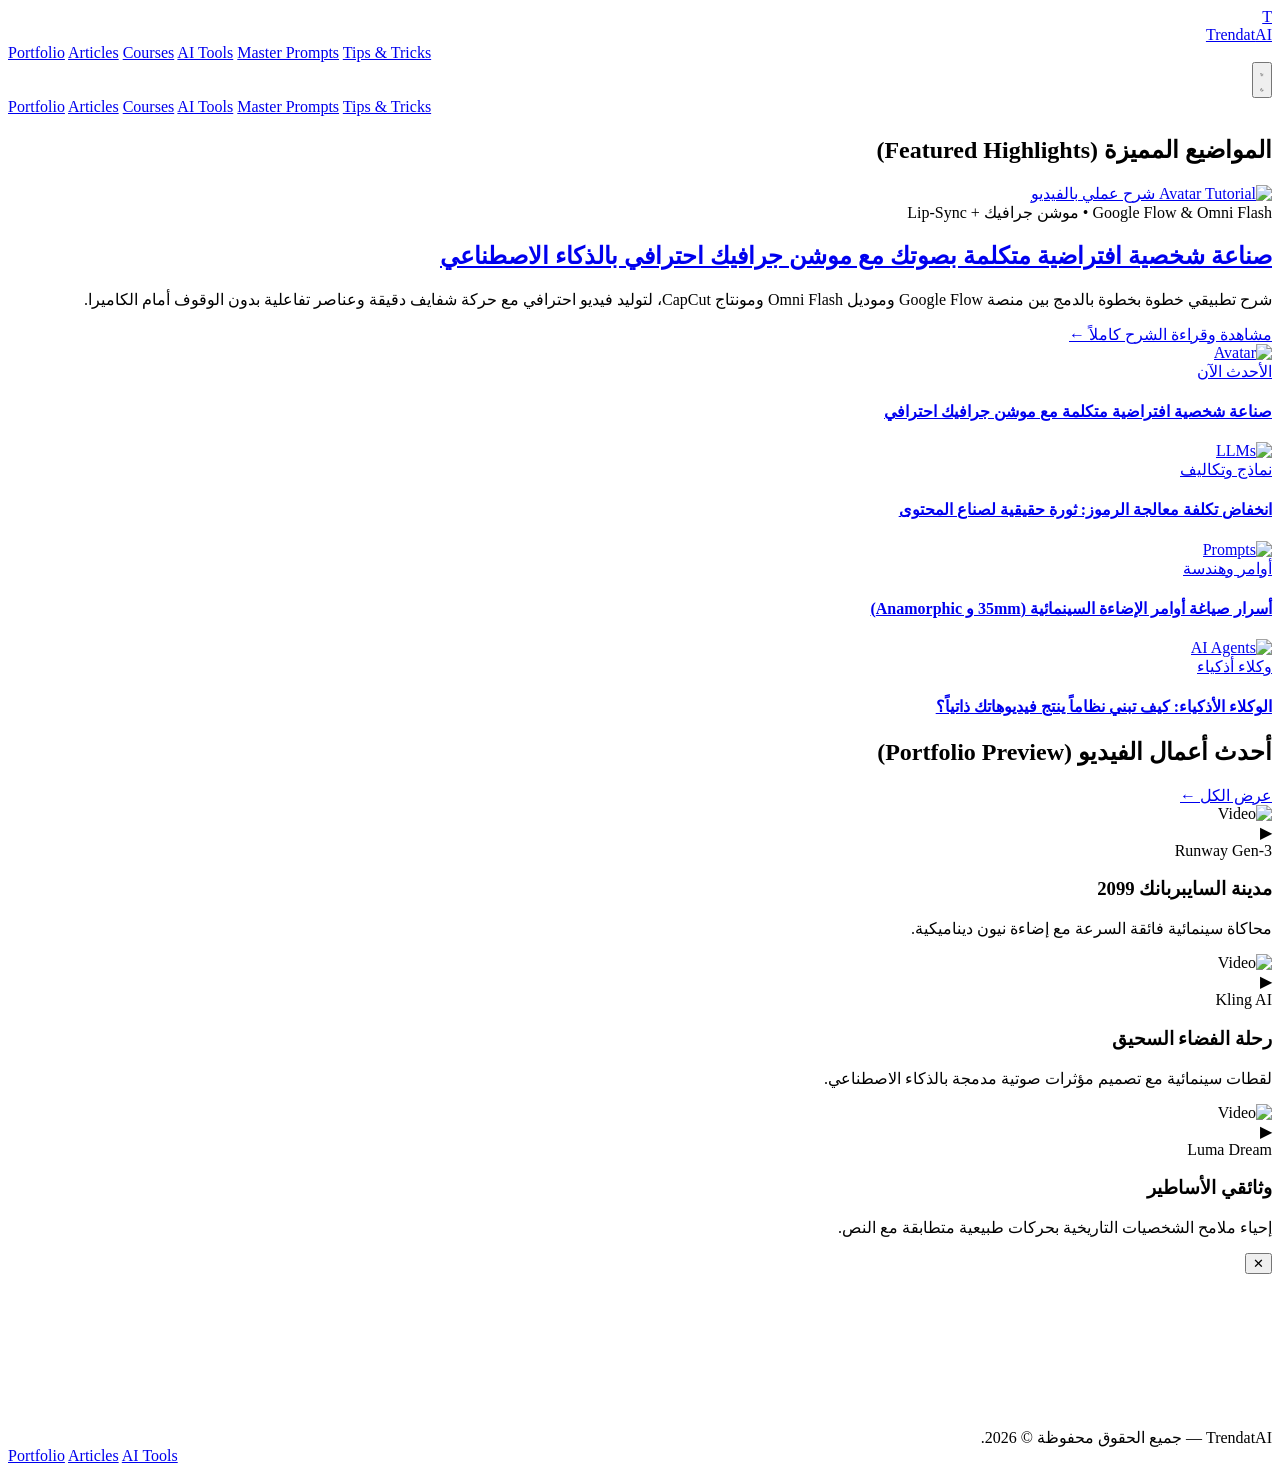
==== commit 3520b565: "Update index.html" ====
--- a/index.html
+++ b/index.html
@@ -1,21 +1,18 @@
 <!DOCTYPE html>
-<html lang="en" dir="ltr" id="htmlTag" class="scroll-smooth antialiased dark">
+<html lang="ar" dir="rtl" class="dark scroll-smooth">
 <head>
   <meta charset="UTF-8" />
   <meta name="viewport" content="width=device-width, initial-scale=1.0" />
-  <title>TrendatAI | AI Media & News Portal</title>
-  <meta name="description" content="TrendatAI — Portfolio, AI Tools, Master Prompts, and Articles." />
-
-  <!-- Tailwind CSS CDN -->
+  <title>TrendatAI | تريندات الذكاء الاصطناعي</title>
+  <meta name="description" content="منصة TrendatAI لعرض أعمال وفيديوهات وأدوات ومقالات الذكاء الاصطناعي." />
+
+  <!-- Tailwind CSS -->
   <script src="https://cdn.tailwindcss.com"></script>
   
-  <!-- Fonts -->
+  <!-- Fonts: IBM Plex Sans Arabic -->
   <link rel="preconnect" href="https://fonts.googleapis.com">
   <link rel="preconnect" href="https://fonts.gstatic.com" crossorigin>
   <link href="https://fonts.googleapis.com/css2?family=IBM+Plex+Sans+Arabic:wght@400;500;600;700&family=IBM+Plex+Sans:wght@400;500;600;700&display=swap" rel="stylesheet">
-  
-  <!-- Lucide Icons -->
-  <script src="https://unpkg.com/lucide@latest"></script>
 
   <script>
     tailwind.config = {
@@ -23,7 +20,7 @@
       theme: {
         extend: {
           fontFamily: {
-            sans: ['"IBM Plex Sans"', '"IBM Plex Sans Arabic"', 'sans-serif'],
+            sans: ['"IBM Plex Sans Arabic"', '"IBM Plex Sans"', 'sans-serif'],
           },
           colors: {
             theme: {
@@ -50,138 +47,140 @@
         <span class="font-bold text-base text-slate-900 dark:text-white tracking-wide">Trendat<span class="text-cyan-500 dark:text-cyan-400">AI</span></span>
       </a>
 
-      <!-- Navigation Links -->
-      <nav class="hidden lg:flex items-center gap-6 text-[13px] font-medium text-slate-600 dark:text-slate-300">
-        <a href="portfolio.html" data-i18n="nav-portfolio" class="hover:text-cyan-500 dark:hover:text-cyan-400 transition">Portfolio</a>
-        <a href="articles.html" data-i18n="nav-articles" class="hover:text-cyan-500 dark:hover:text-cyan-400 transition">Articles</a>
-        <a href="courses.html" data-i18n="nav-courses" class="hover:text-cyan-500 dark:hover:text-cyan-400 transition">Courses</a>
-        <a href="tools.html" data-i18n="nav-tools" class="hover:text-cyan-500 dark:hover:text-cyan-400 transition">AI Tools</a>
-        <a href="prompts.html" data-i18n="nav-prompts" class="hover:text-cyan-500 dark:hover:text-cyan-400 transition">Master Prompts</a>
-        <a href="tips.html" data-i18n="nav-tips" class="hover:text-cyan-500 dark:hover:text-cyan-400 transition">Tips & Tricks</a>
+      <!-- Navigation Links (الإنجليزية المطلوبة) -->
+      <nav class="hidden lg:flex items-center gap-6 text-[13px] font-medium text-slate-600 dark:text-slate-300" dir="ltr">
+        <a href="portfolio.html" class="hover:text-cyan-500 dark:hover:text-cyan-400 transition">Portfolio</a>
+        <a href="articles.html" class="hover:text-cyan-500 dark:hover:text-cyan-400 transition">Articles</a>
+        <a href="courses.html" class="hover:text-cyan-500 dark:hover:text-cyan-400 transition">Courses</a>
+        <a href="tools.html" class="hover:text-cyan-500 dark:hover:text-cyan-400 transition">AI Tools</a>
+        <a href="prompts.html" class="hover:text-cyan-500 dark:hover:text-cyan-400 transition">Master Prompts</a>
+        <a href="tips.html" class="hover:text-cyan-500 dark:hover:text-cyan-400 transition">Tips & Tricks</a>
       </nav>
 
-      <!-- Action Buttons -->
-      <div class="flex items-center gap-2 sm:gap-3">
-        <!-- زر التبديل بين الليلي والساطع -->
-        <button onclick="toggleTheme()" class="p-2 rounded-lg bg-slate-100 hover:bg-slate-200 dark:bg-slate-800/80 dark:hover:bg-slate-800 border border-slate-200 dark:border-slate-700 text-slate-700 dark:text-yellow-400 transition" title="Toggle Theme">
-          <i id="themeIcon" data-lucide="sun" class="w-4 h-4"></i>
+      <!-- زر الوضع الليلي/الساطع الفوري المضمون -->
+      <div class="flex items-center gap-3">
+        <button onclick="toggleTheme()" class="p-2 rounded-lg bg-slate-100 hover:bg-slate-200 dark:bg-slate-800 dark:hover:bg-slate-700 border border-slate-200 dark:border-slate-700 text-slate-700 dark:text-yellow-400 transition flex items-center justify-center" title="تبديل الوضع">
+          <!-- أيقونة الشمس (تظهر في الوضع الليلي) -->
+          <svg id="sunIcon" class="w-4 h-4 block" fill="none" stroke="currentColor" viewBox="0 0 24 24" stroke-width="2">
+            <circle cx="12" cy="12" r="5"></circle>
+            <line x1="12" y1="1" x2="1" y2="3"></line>
+            <line x1="12" y1="21" x2="12" y2="23"></line>
+            <line x1="4.22" y1="4.22" x2="5.64" y2="5.64"></line>
+            <line x1="18.36" y1="18.36" x2="19.78" y2="19.78"></line>
+            <line x1="1" y1="12" x2="3" y2="12"></line>
+            <line x1="21" y1="12" x2="23" y2="12"></line>
+            <line x1="4.22" y1="19.78" x2="5.64" y2="18.36"></line>
+            <line x1="18.36" y1="5.64" x2="19.78" y2="4.22"></line>
+          </svg>
+          <!-- أيقونة القمر (تظهر في الوضع الساطع) -->
+          <svg id="moonIcon" class="w-4 h-4 hidden text-slate-800" fill="none" stroke="currentColor" viewBox="0 0 24 24" stroke-width="2">
+            <path d="M21 12.79A9 9 0 1 1 11.21 3 7 7 0 0 0 21 12.79z"></path>
+          </svg>
         </button>
-
-        <!-- زر تبديل اللغة -->
-        <button onclick="toggleLanguage()" class="flex items-center gap-1.5 px-3 py-1.5 rounded-lg bg-slate-100 hover:bg-slate-200 dark:bg-slate-800/80 dark:hover:bg-slate-800 border border-slate-200 dark:border-slate-700 text-xs font-semibold text-slate-700 dark:text-white transition">
-          <i data-lucide="globe" class="w-3.5 h-3.5 text-cyan-500 dark:text-cyan-400"></i>
-          <span id="langLabel">العربية</span>
-        </button>
       </div>
     </div>
 
     <!-- Mobile Scroll Bar -->
-    <div class="lg:hidden flex items-center gap-5 px-5 py-2 overflow-x-auto border-t border-slate-200 dark:border-slate-800 text-xs font-medium text-slate-600 dark:text-slate-300 no-scrollbar whitespace-nowrap">
-      <a href="portfolio.html" data-i18n="nav-portfolio" class="hover:text-cyan-500">Portfolio</a>
-      <a href="articles.html" data-i18n="nav-articles" class="hover:text-cyan-500">Articles</a>
-      <a href="courses.html" data-i18n="nav-courses" class="hover:text-cyan-500">Courses</a>
-      <a href="tools.html" data-i18n="nav-tools" class="hover:text-cyan-500">AI Tools</a>
-      <a href="prompts.html" data-i18n="nav-prompts" class="hover:text-cyan-500">Master Prompts</a>
-      <a href="tips.html" data-i18n="nav-tips" class="hover:text-cyan-500">Tips & Tricks</a>
+    <div class="lg:hidden flex items-center gap-5 px-5 py-2 overflow-x-auto border-t border-slate-200 dark:border-slate-800 text-xs font-medium text-slate-600 dark:text-slate-300 whitespace-nowrap" dir="ltr">
+      <a href="portfolio.html" class="hover:text-cyan-500">Portfolio</a>
+      <a href="articles.html" class="hover:text-cyan-500">Articles</a>
+      <a href="courses.html" class="hover:text-cyan-500">Courses</a>
+      <a href="tools.html" class="hover:text-cyan-500">AI Tools</a>
+      <a href="prompts.html" class="hover:text-cyan-500">Master Prompts</a>
+      <a href="tips.html" class="hover:text-cyan-500">Tips & Tricks</a>
     </div>
   </header>
 
   <!-- 2. Main Content -->
   <main class="max-w-7xl mx-auto px-5 py-8 w-full flex-1">
 
-    <!-- المستعرض الإخباري المتقدم -->
+    <!-- قسم المواضيع المميزة: مقالك موجود ومكتوب مباشرة في الكود -->
     <section class="mb-14">
       <div class="flex items-center justify-between mb-4 pb-2 border-b border-slate-200 dark:border-slate-800">
         <div class="flex items-center gap-2">
           <span class="w-2.5 h-2.5 rounded-full bg-cyan-500 animate-pulse"></span>
-          <h2 class="text-sm sm:text-base font-bold text-slate-900 dark:text-white tracking-wide" data-i18n="featured-title">Featured Highlights</h2>
-        </div>
-        <span class="text-xs text-slate-400 font-mono en-font flex items-center gap-1.5">
-          <i data-lucide="clock" class="w-3.5 h-3.5 text-cyan-500"></i> Auto-Switch 3s
-        </span>
-      </div>
-
-      <div id="newsSliderContainer" class="grid grid-cols-1 lg:grid-cols-12 gap-6 items-start">
+          <h2 class="text-sm sm:text-base font-bold text-slate-900 dark:text-white tracking-wide">المواضيع المميزة (Featured Highlights)</h2>
+        </div>
+      </div>
+
+      <!-- الحاوية الإخبارية -->
+      <div class="grid grid-cols-1 lg:grid-cols-12 gap-6 items-start">
         
-        <!-- الموضوع الرئيسي (الصورة الكبيرة والعنوان أسفلها) -->
+        <!-- الموضوع الرئيسي: مقال الشخصية الافتراضية الجديد ظاهر وثابت هنا -->
         <div class="lg:col-span-8 rounded-2xl border border-slate-200 dark:border-slate-800 bg-white dark:bg-[#121824] overflow-hidden p-4 sm:p-5 shadow-sm group">
-          <a id="mainStoryImageLink" href="articles/ai-avatar-motion-graphics.html" class="block aspect-[16/9] w-full rounded-xl overflow-hidden bg-black relative">
-            <img id="mainStoryImage" src="https://images.unsplash.com/photo-1618005182384-a83a8bd57fbe?w=1200&q=80" alt="Main Story" class="w-full h-full object-cover transition-all duration-500 group-hover:scale-105" />
-            <span id="mainStoryCategory" class="absolute top-3 left-3 bg-black/80 backdrop-blur-md text-cyan-400 text-xs font-bold px-3 py-1 rounded-md border border-cyan-500/30">
-              YouTube Tutorial
+          <a href="articles/ai-avatar-motion-graphics.html" class="block aspect-[16/9] w-full rounded-xl overflow-hidden bg-black relative">
+            <img src="https://images.unsplash.com/photo-1618005182384-a83a8bd57fbe?w=1200&q=80" alt="Avatar Tutorial" class="w-full h-full object-cover transition-all duration-500 group-hover:scale-105" />
+            <span class="absolute top-3 right-3 bg-red-600 text-white text-xs font-bold px-3 py-1 rounded-md shadow">
+              شرح عملي بالفيديو
             </span>
           </a>
 
           <div class="pt-5">
             <div class="flex items-center gap-3 text-xs text-slate-400 mb-2">
-              <span id="mainStoryReadTime" class="font-medium">10 min watch</span>
+              <span class="font-medium text-cyan-600 dark:text-cyan-400">Google Flow & Omni Flash</span>
               <span>•</span>
-              <span class="text-cyan-600 dark:text-cyan-400 font-medium">Featured Post</span>
+              <span>موشن جرافيك + Lip-Sync</span>
             </div>
 
             <h1 class="text-lg sm:text-2xl font-bold text-slate-900 dark:text-white leading-snug mb-3">
-              <a id="mainStoryTitleLink" href="articles/ai-avatar-motion-graphics.html" class="hover:text-cyan-500 transition duration-200">
-                Create an AI Talking Avatar with Arabic Lip-Sync & Motion Graphics
+              <a href="articles/ai-avatar-motion-graphics.html" class="hover:text-cyan-500 transition duration-200">
+                صناعة شخصية افتراضية متكلمة بصوتك مع موشن جرافيك احترافي بالذكاء الاصطناعي
               </a>
             </h1>
 
-            <p id="mainStoryDesc" class="text-xs sm:text-sm text-slate-500 dark:text-slate-400 leading-relaxed mb-4">
-              Complete step-by-step workflow using Google Flow, Omni Flash, and Gemini.
+            <p class="text-xs sm:text-sm text-slate-500 dark:text-slate-400 leading-relaxed mb-4">
+              شرح تطبيقي خطوة بخطوة بالدمج بين منصة Google Flow وموديل Omni Flash ومونتاج CapCut، لتوليد فيديو احترافي مع حركة شفايف دقيقة وعناصر تفاعلية بدون الوقوف أمام الكاميرا.
             </p>
 
-            <a id="mainStoryButton" href="articles/ai-avatar-motion-graphics.html" class="inline-flex items-center gap-1.5 text-xs font-bold text-cyan-600 dark:text-cyan-400 hover:gap-2.5 transition-all">
-              <span>Read Full Story</span>
-              <i data-lucide="arrow-right" class="w-4 h-4"></i>
+            <a href="articles/ai-avatar-motion-graphics.html" class="inline-flex items-center gap-1.5 text-xs font-bold text-cyan-600 dark:text-cyan-400 hover:gap-2.5 transition-all">
+              <span>مشاهدة وقراءة الشرح كاملاً</span>
+              <span>←</span>
             </a>
           </div>
         </div>
 
-        <!-- القائمة الجانبية المصغرة -->
+        <!-- القائمة الجانبية للمواضيع الأخرى -->
         <div class="lg:col-span-4 flex flex-col gap-3">
           
-          <!-- بطاقة 0: مقالك الجديد -->
-          <div onclick="selectStory(0)" id="sideItem-0" class="side-item p-3 rounded-xl border border-cyan-500 bg-cyan-50/70 dark:bg-cyan-950/40 cursor-pointer transition-all duration-300 flex items-center gap-3 shadow-sm">
-            <img src="https://images.unsplash.com/photo-1618005182384-a83a8bd57fbe?w=200&q=80" class="w-16 h-16 rounded-lg object-cover shrink-0" alt="Avatar Tutorial">
-            <div class="overflow-hidden">
-              <span class="text-[10px] font-bold text-cyan-600 dark:text-cyan-400 uppercase tracking-wider block">Avatar & Motion</span>
-              <h4 class="text-xs font-bold text-slate-900 dark:text-white line-clamp-2 mt-0.5" data-side-title="0">
-                Create an AI Talking Avatar with Arabic Lip-Sync & Motion Graphics
+          <a href="articles/ai-avatar-motion-graphics.html" class="p-3 rounded-xl border border-cyan-500 bg-cyan-50/70 dark:bg-cyan-950/40 transition flex items-center gap-3 shadow-sm">
+            <img src="https://images.unsplash.com/photo-1618005182384-a83a8bd57fbe?w=200&q=80" class="w-16 h-16 rounded-lg object-cover shrink-0" alt="Avatar">
+            <div>
+              <span class="text-[10px] font-bold text-cyan-600 dark:text-cyan-400 uppercase tracking-wider block">الأحدث الآن</span>
+              <h4 class="text-xs font-bold text-slate-900 dark:text-white line-clamp-2 mt-0.5">
+                صناعة شخصية افتراضية متكلمة مع موشن جرافيك احترافي
               </h4>
             </div>
-          </div>
-
-          <!-- بطاقة 1 -->
-          <div onclick="selectStory(1)" id="sideItem-1" class="side-item p-3 rounded-xl border border-slate-200 dark:border-slate-800 bg-white dark:bg-[#121824] hover:border-slate-400 dark:hover:border-slate-700 cursor-pointer transition-all duration-300 flex items-center gap-3">
+          </a>
+
+          <a href="articles/token-costs.html" class="p-3 rounded-xl border border-slate-200 dark:border-slate-800 bg-white dark:bg-[#121824] hover:border-slate-400 transition flex items-center gap-3">
             <img src="https://images.unsplash.com/photo-1634017839464-5c339ebe3cb4?w=200&q=80" class="w-16 h-16 rounded-lg object-cover shrink-0" alt="LLMs">
-            <div class="overflow-hidden">
-              <span class="text-[10px] font-bold text-purple-500 uppercase tracking-wider block">LLMs & Cost</span>
-              <h4 class="text-xs font-bold text-slate-900 dark:text-white line-clamp-2 mt-0.5" data-side-title="1">
-                The Rapid Decline in Token Costs and What It Means for Media Creators
+            <div>
+              <span class="text-[10px] font-bold text-purple-500 uppercase tracking-wider block">نماذج وتكاليف</span>
+              <h4 class="text-xs font-bold text-slate-900 dark:text-white line-clamp-2 mt-0.5">
+                انخفاض تكلفة معالجة الرموز: ثورة حقيقية لصناع المحتوى
               </h4>
             </div>
-          </div>
-
-          <!-- بطاقة 2 -->
-          <div onclick="selectStory(2)" id="sideItem-2" class="side-item p-3 rounded-xl border border-slate-200 dark:border-slate-800 bg-white dark:bg-[#121824] hover:border-slate-400 dark:hover:border-slate-700 cursor-pointer transition-all duration-300 flex items-center gap-3">
+          </a>
+
+          <a href="articles/cinematic-prompts.html" class="p-3 rounded-xl border border-slate-200 dark:border-slate-800 bg-white dark:bg-[#121824] hover:border-slate-400 transition flex items-center gap-3">
             <img src="https://images.unsplash.com/photo-1509198397868-475647b2a1e5?w=200&q=80" class="w-16 h-16 rounded-lg object-cover shrink-0" alt="Prompts">
-            <div class="overflow-hidden">
-              <span class="text-[10px] font-bold text-emerald-500 uppercase tracking-wider block">Prompts</span>
-              <h4 class="text-xs font-bold text-slate-900 dark:text-white line-clamp-2 mt-0.5" data-side-title="2">
-                Mastering 35mm and Anamorphic Lens Prompts for Cinematic Realism
+            <div>
+              <span class="text-[10px] font-bold text-emerald-500 uppercase tracking-wider block">أوامر وهندسة</span>
+              <h4 class="text-xs font-bold text-slate-900 dark:text-white line-clamp-2 mt-0.5">
+                أسرار صياغة أوامر الإضاءة السينمائية (35mm و Anamorphic)
               </h4>
             </div>
-          </div>
-
-          <!-- بطاقة 3 -->
-          <div onclick="selectStory(3)" id="sideItem-3" class="side-item p-3 rounded-xl border border-slate-200 dark:border-slate-800 bg-white dark:bg-[#121824] hover:border-slate-400 dark:hover:border-slate-700 cursor-pointer transition-all duration-300 flex items-center gap-3">
+          </a>
+
+          <a href="articles/autonomous-studios.html" class="p-3 rounded-xl border border-slate-200 dark:border-slate-800 bg-white dark:bg-[#121824] hover:border-slate-400 transition flex items-center gap-3">
             <img src="https://images.unsplash.com/photo-1526374965328-7f61d4dc18c5?w=200&q=80" class="w-16 h-16 rounded-lg object-cover shrink-0" alt="AI Agents">
-            <div class="overflow-hidden">
-              <span class="text-[10px] font-bold text-blue-500 uppercase tracking-wider block">AI Agents</span>
-              <h4 class="text-xs font-bold text-slate-900 dark:text-white line-clamp-2 mt-0.5" data-side-title="3">
-                Building Autonomous Video Studios: From Script to Finished Cut
+            <div>
+              <span class="text-[10px] font-bold text-blue-500 uppercase tracking-wider block">وكلاء أذكياء</span>
+              <h4 class="text-xs font-bold text-slate-900 dark:text-white line-clamp-2 mt-0.5">
+                الوكلاء الأذكياء: كيف تبني نظاماً ينتج فيديوهاتك ذاتياً؟
               </h4>
             </div>
-          </div>
+          </a>
 
         </div>
       </div>
@@ -190,100 +189,52 @@
     <!-- Portfolio Preview -->
     <section class="mb-14">
       <div class="flex items-center justify-between mb-6 pb-2 border-b border-slate-200 dark:border-slate-800">
-        <h2 class="text-base font-bold text-slate-900 dark:text-white tracking-wide" data-i18n="sec-portfolio">Portfolio Preview</h2>
-        <a href="portfolio.html" class="text-xs text-cyan-600 dark:text-cyan-400 hover:underline font-medium">View All Videos →</a>
+        <h2 class="text-base font-bold text-slate-900 dark:text-white tracking-wide">أحدث أعمال الفيديو (Portfolio Preview)</h2>
+        <a href="portfolio.html" class="text-xs text-cyan-600 dark:text-cyan-400 hover:underline font-medium">عرض الكل ←</a>
       </div>
 
       <div class="grid grid-cols-1 md:grid-cols-3 gap-5">
         <div class="rounded-xl border border-slate-200 dark:border-slate-800 bg-white dark:bg-[#121824] overflow-hidden group hover:border-cyan-500 transition shadow-sm">
-          <div class="relative aspect-video bg-black cursor-pointer" onclick="openVideoModal('https://www.youtube.com/embed/dQw4w9WgXcQ')">
+          <div class="relative aspect-video bg-black cursor-pointer" onclick="openVideo('https://www.youtube.com/embed/dQw4w9WgXcQ')">
             <img src="https://images.unsplash.com/photo-1618005182384-a83a8bd57fbe?w=600&q=80" class="w-full h-full object-cover group-hover:scale-105 transition duration-500 opacity-85 group-hover:opacity-100" alt="Video">
             <div class="absolute inset-0 bg-black/40 flex items-center justify-center">
-              <div class="w-11 h-11 rounded-full bg-cyan-500 text-black flex items-center justify-center group-hover:scale-110 transition shadow">
-                <i data-lucide="play" class="w-5 h-5 fill-current ml-0.5"></i>
-              </div>
+              <div class="w-11 h-11 rounded-full bg-cyan-500 text-black flex items-center justify-center group-hover:scale-110 transition shadow font-bold">▶</div>
             </div>
             <span class="absolute top-2 right-2 bg-black/80 text-cyan-400 text-[10px] font-bold px-2 py-0.5 rounded">Runway Gen-3</span>
           </div>
           <div class="p-3.5">
-            <h3 class="text-sm font-bold text-slate-900 dark:text-white mb-1" data-i18n="video-1-title">Neo-Tokyo Cyberpunk 2099</h3>
-            <p class="text-xs text-slate-500 dark:text-slate-400" data-i18n="video-1-desc">Fast camera motion with dynamic lighting and reflections.</p>
+            <h3 class="text-sm font-bold text-slate-900 dark:text-white mb-1">مدينة السايبربانك 2099</h3>
+            <p class="text-xs text-slate-500 dark:text-slate-400">محاكاة سينمائية فائقة السرعة مع إضاءة نيون ديناميكية.</p>
           </div>
         </div>
 
         <div class="rounded-xl border border-slate-200 dark:border-slate-800 bg-white dark:bg-[#121824] overflow-hidden group hover:border-cyan-500 transition shadow-sm">
-          <div class="relative aspect-video bg-black cursor-pointer" onclick="openVideoModal('https://www.youtube.com/embed/dQw4w9WgXcQ')">
+          <div class="relative aspect-video bg-black cursor-pointer" onclick="openVideo('https://www.youtube.com/embed/dQw4w9WgXcQ')">
             <img src="https://images.unsplash.com/photo-1634017839464-5c339ebe3cb4?w=600&q=80" class="w-full h-full object-cover group-hover:scale-105 transition duration-500 opacity-85 group-hover:opacity-100" alt="Video">
             <div class="absolute inset-0 bg-black/40 flex items-center justify-center">
-              <div class="w-11 h-11 rounded-full bg-cyan-500 text-black flex items-center justify-center group-hover:scale-110 transition shadow">
-                <i data-lucide="play" class="w-5 h-5 fill-current ml-0.5"></i>
-              </div>
+              <div class="w-11 h-11 rounded-full bg-cyan-500 text-black flex items-center justify-center group-hover:scale-110 transition shadow font-bold">▶</div>
             </div>
             <span class="absolute top-2 right-2 bg-black/80 text-purple-400 text-[10px] font-bold px-2 py-0.5 rounded">Kling AI</span>
           </div>
           <div class="p-3.5">
-            <h3 class="text-sm font-bold text-slate-900 dark:text-white mb-1" data-i18n="video-2-title">Deep Space Odyssey</h3>
-            <p class="text-xs text-slate-500 dark:text-slate-400" data-i18n="video-2-desc">Cinematic sci-fi sequences integrated with AI sound design.</p>
+            <h3 class="text-sm font-bold text-slate-900 dark:text-white mb-1">رحلة الفضاء السحيق</h3>
+            <p class="text-xs text-slate-500 dark:text-slate-400">لقطات سينمائية مع تصميم مؤثرات صوتية مدمجة بالذكاء الاصطناعي.</p>
           </div>
         </div>
 
         <div class="rounded-xl border border-slate-200 dark:border-slate-800 bg-white dark:bg-[#121824] overflow-hidden group hover:border-cyan-500 transition shadow-sm">
-          <div class="relative aspect-video bg-black cursor-pointer" onclick="openVideoModal('https://www.youtube.com/embed/dQw4w9WgXcQ')">
+          <div class="relative aspect-video bg-black cursor-pointer" onclick="openVideo('https://www.youtube.com/embed/dQw4w9WgXcQ')">
             <img src="https://images.unsplash.com/photo-1509198397868-475647b2a1e5?w=600&q=80" class="w-full h-full object-cover group-hover:scale-105 transition duration-500 opacity-85 group-hover:opacity-100" alt="Video">
             <div class="absolute inset-0 bg-black/40 flex items-center justify-center">
-              <div class="w-11 h-11 rounded-full bg-cyan-500 text-black flex items-center justify-center group-hover:scale-110 transition shadow">
-                <i data-lucide="play" class="w-5 h-5 fill-current ml-0.5"></i>
-              </div>
+              <div class="w-11 h-11 rounded-full bg-cyan-500 text-black flex items-center justify-center group-hover:scale-110 transition shadow font-bold">▶</div>
             </div>
             <span class="absolute top-2 right-2 bg-black/80 text-emerald-400 text-[10px] font-bold px-2 py-0.5 rounded">Luma Dream</span>
           </div>
           <div class="p-3.5">
-            <h3 class="text-sm font-bold text-slate-900 dark:text-white mb-1" data-i18n="video-3-title">Ancient Chronicles</h3>
-            <p class="text-xs text-slate-500 dark:text-slate-400" data-i18n="video-3-desc">Realistic facial motion and historical character reenactment.</p>
-          </div>
-        </div>
-      </div>
-    </section>
-
-    <!-- AI Tools Preview -->
-    <section class="mb-14">
-      <div class="flex items-center justify-between mb-6 pb-2 border-b border-slate-200 dark:border-slate-800">
-        <h2 class="text-base font-bold text-slate-900 dark:text-white tracking-wide" data-i18n="sec-tools">AI Tools Directory</h2>
-        <a href="tools.html" class="text-xs text-cyan-600 dark:text-cyan-400 hover:underline font-medium">Browse All Tools →</a>
-      </div>
-
-      <div class="grid grid-cols-1 sm:grid-cols-2 lg:grid-cols-4 gap-4">
-        <a href="https://runwayml.com" target="_blank" class="p-4 rounded-xl border border-slate-200 dark:border-slate-800 bg-white dark:bg-[#121824] hover:border-cyan-500 transition block group shadow-sm">
-          <div class="w-9 h-9 rounded-lg bg-cyan-500/10 text-cyan-600 dark:text-cyan-400 flex items-center justify-center mb-3">
-            <i data-lucide="video" class="w-5 h-5"></i>
-          </div>
-          <h3 class="text-sm font-bold text-slate-900 dark:text-white mb-1">Runway Gen-3</h3>
-          <p class="text-xs text-slate-500 dark:text-slate-400 leading-relaxed" data-i18n="tool-1-desc">The industry standard for cinematic AI video generation.</p>
-        </a>
-
-        <a href="https://midjourney.com" target="_blank" class="p-4 rounded-xl border border-slate-200 dark:border-slate-800 bg-white dark:bg-[#121824] hover:border-purple-500 transition block group shadow-sm">
-          <div class="w-9 h-9 rounded-lg bg-purple-500/10 text-purple-600 dark:text-purple-400 flex items-center justify-center mb-3">
-            <i data-lucide="image" class="w-5 h-5"></i>
-          </div>
-          <h3 class="text-sm font-bold text-slate-900 dark:text-white mb-1">Midjourney v6</h3>
-          <p class="text-xs text-slate-500 dark:text-slate-400 leading-relaxed" data-i18n="tool-2-desc">Superior photorealistic image synthesis and art design.</p>
-        </a>
-
-        <a href="https://elevenlabs.io" target="_blank" class="p-4 rounded-xl border border-slate-200 dark:border-slate-800 bg-white dark:bg-[#121824] hover:border-emerald-500 transition block group shadow-sm">
-          <div class="w-9 h-9 rounded-lg bg-emerald-500/10 text-emerald-600 dark:text-emerald-400 flex items-center justify-center mb-3">
-            <i data-lucide="mic" class="w-5 h-5"></i>
-          </div>
-          <h3 class="text-sm font-bold text-slate-900 dark:text-white mb-1">ElevenLabs</h3>
-          <p class="text-xs text-slate-500 dark:text-slate-400 leading-relaxed" data-i18n="tool-3-desc">Lifelike emotional voice generation and multilingual dubbing.</p>
-        </a>
-
-        <a href="https://suno.com" target="_blank" class="p-4 rounded-xl border border-slate-200 dark:border-slate-800 bg-white dark:bg-[#121824] hover:border-blue-500 transition block group shadow-sm">
-          <div class="w-9 h-9 rounded-lg bg-blue-500/10 text-blue-600 dark:text-blue-400 flex items-center justify-center mb-3">
-            <i data-lucide="music" class="w-5 h-5"></i>
-          </div>
-          <h3 class="text-sm font-bold text-slate-900 dark:text-white mb-1">Suno AI</h3>
-          <p class="text-xs text-slate-500 dark:text-slate-400 leading-relaxed" data-i18n="tool-4-desc">Full composition background scores matching video themes.</p>
-        </a>
+            <h3 class="text-sm font-bold text-slate-900 dark:text-white mb-1">وثائقي الأساطير</h3>
+            <p class="text-xs text-slate-500 dark:text-slate-400">إحياء ملامح الشخصيات التاريخية بحركات طبيعية متطابقة مع النص.</p>
+          </div>
+        </div>
       </div>
     </section>
 
@@ -292,11 +243,9 @@
   <!-- Video Modal -->
   <div id="videoModal" class="fixed inset-0 z-50 bg-black/90 backdrop-blur-md hidden items-center justify-center p-4">
     <div class="relative w-full max-w-4xl bg-black rounded-xl overflow-hidden border border-slate-800 shadow-2xl">
-      <button onclick="closeVideoModal()" class="absolute top-4 left-4 z-10 w-8 h-8 rounded-full bg-white/10 hover:bg-white/20 text-white flex items-center justify-center transition" aria-label="Close">
-        <i data-lucide="x" class="w-4 h-4"></i>
-      </button>
+      <button onclick="closeVideo()" class="absolute top-4 left-4 z-10 w-8 h-8 rounded-full bg-white/10 hover:bg-white/20 text-white flex items-center justify-center transition">✕</button>
       <div class="aspect-video w-full">
-        <iframe id="videoIframe" class="w-full h-full" src="" frameborder="0" allow="accelerometer; autoplay; clipboard-write; encrypted-media; gyroscope; picture-in-picture" allowfullscreen></iframe>
+        <iframe id="videoIframe" class="w-full h-full" src="" frameborder="0" allowfullscreen></iframe>
       </div>
     </div>
   </div>
@@ -306,152 +255,57 @@
     <div class="max-w-7xl mx-auto flex flex-col sm:flex-row items-center justify-between gap-4">
       <div>
         <span class="font-bold text-slate-900 dark:text-white">Trendat<span class="text-cyan-500">AI</span></span>
-        <span>— © 2026 Hosted on GitHub Pages.</span>
-      </div>
-      <div class="flex items-center gap-5">
-        <a href="portfolio.html" class="hover:text-slate-900 dark:hover:text-white transition">Portfolio</a>
-        <a href="articles.html" class="hover:text-slate-900 dark:hover:text-white transition">Articles</a>
-        <a href="tools.html" class="hover:text-slate-900 dark:hover:text-white transition">AI Tools</a>
+        <span>— جميع الحقوق محفوظة © 2026.</span>
+      </div>
+      <div class="flex items-center gap-5" dir="ltr">
+        <a href="portfolio.html" class="hover:text-cyan-500">Portfolio</a>
+        <a href="articles.html" class="hover:text-cyan-500">Articles</a>
+        <a href="tools.html" class="hover:text-cyan-500">AI Tools</a>
       </div>
     </div>
   </footer>
 
-  <!-- Scripts -->
+  <!-- جافاسكربت نقي بدون أي مكتبات خارجية -->
   <script>
-    // 1. مصفوفة القصص - مقالك الجديد أصبح رقم 0
-    const featuredStories = [
-      {
-        id: 0,
-        category: "Avatar & Motion",
-        url: "articles/ai-avatar-motion-graphics.html",
-        image: "https://images.unsplash.com/photo-1618005182384-a83a8bd57fbe?w=1200&q=80",
-        readTime: "10 min watch",
-        en: {
-          title: "Create an AI Talking Avatar with Arabic Lip-Sync & Motion Graphics",
-          desc: "Complete step-by-step workflow using Google Flow, Omni Flash, and Gemini."
-        },
-        ar: {
-          title: "صناعة شخصية افتراضية متكلمة مع موشن جرافيك بالذكاء الاصطناعي",
-          desc: "شرح عملي خطوة بخطوة بالدمج بين Google Flow وموديل Omni Flash ومونتاج CapCut."
-        }
-      },
-      {
-        id: 1,
-        category: "LLMs & Cost",
-        url: "articles/token-costs.html",
-        image: "https://images.unsplash.com/photo-1634017839464-5c339ebe3cb4?w=1200&q=80",
-        readTime: "4 min read",
-        en: {
-          title: "The Rapid Decline in Token Costs and What It Means for Media Creators",
-          desc: "Analysis on how distilled architectures enable unlimited production iterations."
-        },
-        ar: {
-          title: "انخفاض تكلفة معالجة الرموز: ثورة حقيقية للمطورين وصناع المحتوى",
-          desc: "تحليل لكيف أصبحت النماذج أسرع وأرخص بنسبة 70% مقارنة بالماضي لتمكين الإنتاج الضخم."
-        }
-      },
-      {
-        id: 2,
-        category: "Prompt Engineering",
-        url: "articles/cinematic-prompts.html",
-        image: "https://images.unsplash.com/photo-1509198397868-475647b2a1e5?w=1200&q=80",
-        readTime: "3 min read",
-        en: {
-          title: "Mastering 35mm and Anamorphic Lens Prompts for Cinematic Realism",
-          desc: "Keyword structures that eliminate plastic textures and simulate physical film cameras."
-        },
-        ar: {
-          title: "أسرار صياغة أوامر الإضاءة السينمائية (35mm و Anamorphic)",
-          desc: "كلمات مفتاحية متخصصة تحول الصور التوليدية العادية إلى لقطات كأنها التقطت بكاميرا احترافية."
-        }
-      },
-      {
-        id: 3,
-        category: "Autonomous Agents",
-        url: "articles/autonomous-studios.html",
-        image: "https://images.unsplash.com/photo-1526374965328-7f61d4dc18c5?w=1200&q=80",
-        readTime: "6 min read",
-        en: {
-          title: "Building Autonomous Video Studios: From Script to Finished Cut",
-          desc: "How agentic workflows automate asset generation and voiceover synchronization."
-        },
-        ar: {
-          title: "الوكلاء الأذكياء: كيف تبني نظاماً يكتب وينتج محتواك ذاتياً؟",
-          desc: "استكشاف خطوط الإنتاج الذاتية التي تدير مهام التوليد والمونتاج وهندسة الصوت دون تدخل بشري."
-        }
+    // دالة الوضع الليلي والساطع
+    function toggleTheme() {
+      const isDark = document.documentElement.classList.toggle('dark');
+      localStorage.setItem('theme', isDark ? 'dark' : 'light');
+      updateThemeUI(isDark);
+    }
+
+    function updateThemeUI(isDark) {
+      const sun = document.getElementById('sunIcon');
+      const moon = document.getElementById('moonIcon');
+      if (isDark) {
+        sun.classList.remove('hidden');
+        moon.classList.add('hidden');
+      } else {
+        sun.classList.add('hidden');
+        moon.classList.remove('hidden');
       }
-    ];
-
-    let currentStoryIndex = 0;
-    let autoSlideTimer = null;
-    let currentLang = 'en';
-
-    function displayStory(index) {
-      currentStoryIndex = index;
-      const story = featuredStories[index];
-      if (!story) return;
-
-      const langData = story[currentLang] || story['en'];
-
-      const mainImg = document.getElementById('mainStoryImage');
-      if (mainImg) {
-        mainImg.style.opacity = '0.6';
-        setTimeout(() => {
-          mainImg.src = story.image;
-          mainImg.style.opacity = '1';
-        }, 150);
-      }
-
-      document.getElementById('mainStoryImageLink').href = story.url;
-      document.getElementById('mainStoryTitleLink').href = story.url;
-      document.getElementById('mainStoryButton').href = story.url;
-      document.getElementById('mainStoryTitleLink').innerText = langData.title;
-      document.getElementById('mainStoryDesc').innerText = langData.desc;
-      document.getElementById('mainStoryCategory').innerText = story.category;
-      document.getElementById('mainStoryReadTime').innerText = story.readTime;
-
-      featuredStories.forEach((_, i) => {
-        const item = document.getElementById(`sideItem-${i}`);
-        if (!item) return;
-        if (i === index) {
-          item.className = "side-item p-3 rounded-xl border border-cyan-500 bg-cyan-50/70 dark:bg-cyan-950/40 cursor-pointer transition-all duration-300 flex items-center gap-3 shadow-sm";
-        } else {
-          item.className = "side-item p-3 rounded-xl border border-slate-200 dark:border-slate-800 bg-white dark:bg-[#121824] hover:border-slate-300 dark:hover:border-slate-700 cursor-pointer transition-all duration-300 flex items-center gap-3";
-        }
-      });
-    }
-
-    function startAutoSlide() {
-      stopAutoSlide();
-      autoSlideTimer = setInterval(() => {
-        currentStoryIndex = (currentStoryIndex + 1) % featuredStories.length;
-        displayStory(currentStoryIndex);
-      }, 3000);
-    }
-
-    function stopAutoSlide() {
-      if (autoSlideTimer) clearInterval(autoSlideTimer);
-    }
-
-    function selectStory(index) {
-      displayStory(index);
-      startAutoSlide();
-    }
-
-    const sliderBox = document.getElementById('newsSliderContainer');
-    if (sliderBox) {
-      sliderBox.addEventListener('mouseenter', stopAutoSlide);
-      sliderBox.addEventListener('mouseleave', startAutoSlide);
-    }
-
-    // Video modal
-    function openVideoModal(url) {
-      const modal = document.getElementById('videoModal');
-      const iframe = document.getElementById('videoIframe');
-      iframe.src = url + '?autoplay=1';
-      modal.classList.remove('hidden');
-      modal.classList.add('flex');
-    }
-
-    function closeVideoModal() {
-      const mo
+    }
+
+    // استرجاع تفضيل المستخدم
+    (function() {
+      const saved = localStorage.getItem('theme');
+      const isDark = saved ? saved === 'dark' : true;
+      if (!isDark) document.documentElement.classList.remove('dark');
+      updateThemeUI(isDark);
+    })();
+
+    // دالة نافذة الفيديو
+    function openVideo(url) {
+      document.getElementById('videoIframe').src = url + '?autoplay=1';
+      document.getElementById('videoModal').classList.remove('hidden');
+      document.getElementById('videoModal').classList.add('flex');
+    }
+
+    function closeVideo() {
+      document.getElementById('videoIframe').src = '';
+      document.getElementById('videoModal').classList.add('hidden');
+      document.getElementById('videoModal').classList.remove('flex');
+    }
+  </script>
+</body>
+</html>
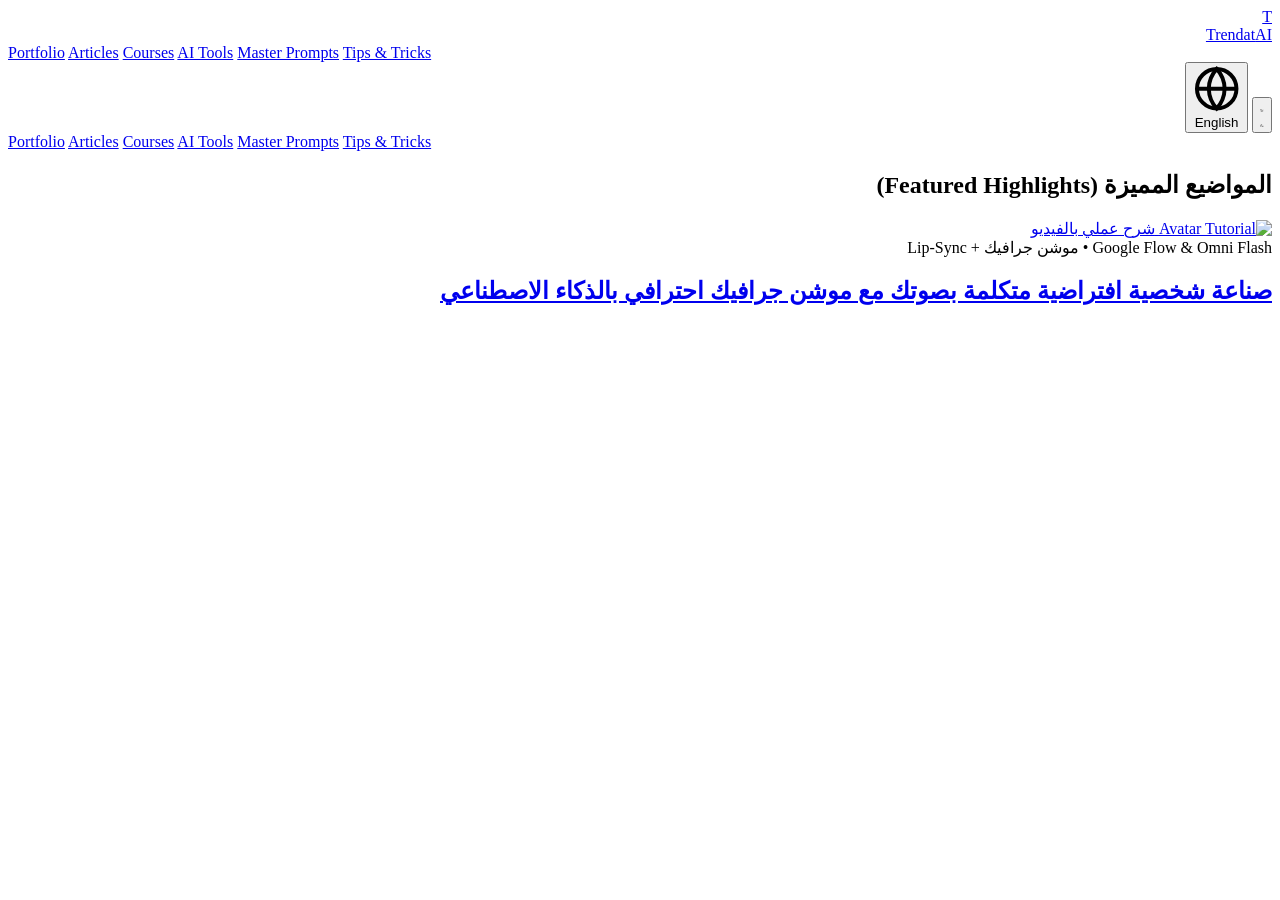
==== commit 94d221be: "Update index.html" ====
--- a/index.html
+++ b/index.html
@@ -9,7 +9,7 @@
   <!-- Tailwind CSS -->
   <script src="https://cdn.tailwindcss.com"></script>
   
-  <!-- Fonts: IBM Plex Sans Arabic -->
+  <!-- Fonts -->
   <link rel="preconnect" href="https://fonts.googleapis.com">
   <link rel="preconnect" href="https://fonts.gstatic.com" crossorigin>
   <link href="https://fonts.googleapis.com/css2?family=IBM+Plex+Sans+Arabic:wght@400;500;600;700&family=IBM+Plex+Sans:wght@400;500;600;700&display=swap" rel="stylesheet">
@@ -47,7 +47,7 @@
         <span class="font-bold text-base text-slate-900 dark:text-white tracking-wide">Trendat<span class="text-cyan-500 dark:text-cyan-400">AI</span></span>
       </a>
 
-      <!-- Navigation Links (الإنجليزية المطلوبة) -->
+      <!-- Navigation Links -->
       <nav class="hidden lg:flex items-center gap-6 text-[13px] font-medium text-slate-600 dark:text-slate-300" dir="ltr">
         <a href="portfolio.html" class="hover:text-cyan-500 dark:hover:text-cyan-400 transition">Portfolio</a>
         <a href="articles.html" class="hover:text-cyan-500 dark:hover:text-cyan-400 transition">Articles</a>
@@ -57,10 +57,11 @@
         <a href="tips.html" class="hover:text-cyan-500 dark:hover:text-cyan-400 transition">Tips & Tricks</a>
       </nav>
 
-      <!-- زر الوضع الليلي/الساطع الفوري المضمون -->
-      <div class="flex items-center gap-3">
+      <!-- Action Buttons: Theme Toggle & Language Toggle -->
+      <div class="flex items-center gap-2.5">
+        
+        <!-- زر الوضع الليلي/الساطع ☀️/🌙 -->
         <button onclick="toggleTheme()" class="p-2 rounded-lg bg-slate-100 hover:bg-slate-200 dark:bg-slate-800 dark:hover:bg-slate-700 border border-slate-200 dark:border-slate-700 text-slate-700 dark:text-yellow-400 transition flex items-center justify-center" title="تبديل الوضع">
-          <!-- أيقونة الشمس (تظهر في الوضع الليلي) -->
           <svg id="sunIcon" class="w-4 h-4 block" fill="none" stroke="currentColor" viewBox="0 0 24 24" stroke-width="2">
             <circle cx="12" cy="12" r="5"></circle>
             <line x1="12" y1="1" x2="1" y2="3"></line>
@@ -72,11 +73,21 @@
             <line x1="4.22" y1="19.78" x2="5.64" y2="18.36"></line>
             <line x1="18.36" y1="5.64" x2="19.78" y2="4.22"></line>
           </svg>
-          <!-- أيقونة القمر (تظهر في الوضع الساطع) -->
           <svg id="moonIcon" class="w-4 h-4 hidden text-slate-800" fill="none" stroke="currentColor" viewBox="0 0 24 24" stroke-width="2">
             <path d="M21 12.79A9 9 0 1 1 11.21 3 7 7 0 0 0 21 12.79z"></path>
           </svg>
         </button>
+
+        <!-- زر تبديل اللغة الفوري AR ⇄ EN -->
+        <button onclick="toggleLanguage()" class="px-3 py-1.5 rounded-lg bg-slate-100 hover:bg-slate-200 dark:bg-slate-800 dark:hover:bg-slate-700 border border-slate-200 dark:border-slate-700 text-xs font-bold text-cyan-600 dark:text-cyan-400 transition flex items-center gap-1.5">
+          <svg class="w-3.5 h-3.5" fill="none" stroke="currentColor" viewBox="0 0 24 24" stroke-width="2">
+            <circle cx="12" cy="12" r="10"></circle>
+            <line x1="2" y1="12" x2="22" y2="12"></line>
+            <path d="M12 2a15.3 15.3 0 0 1 4 10 15.3 15.3 0 0 1-4 10 15.3 15.3 0 0 1-4-10 15.3 15.3 0 0 1 4-10z"></path>
+          </svg>
+          <span id="langBtnText">English</span>
+        </button>
+
       </div>
     </div>
 
@@ -94,23 +105,28 @@
   <!-- 2. Main Content -->
   <main class="max-w-7xl mx-auto px-5 py-8 w-full flex-1">
 
-    <!-- قسم المواضيع المميزة: مقالك موجود ومكتوب مباشرة في الكود -->
+    <!-- قسم المواضيع المميزة -->
     <section class="mb-14">
       <div class="flex items-center justify-between mb-4 pb-2 border-b border-slate-200 dark:border-slate-800">
         <div class="flex items-center gap-2">
           <span class="w-2.5 h-2.5 rounded-full bg-cyan-500 animate-pulse"></span>
-          <h2 class="text-sm sm:text-base font-bold text-slate-900 dark:text-white tracking-wide">المواضيع المميزة (Featured Highlights)</h2>
+          <h2 class="text-sm sm:text-base font-bold text-slate-900 dark:text-white tracking-wide" 
+              data-ar="المواضيع المميزة (Featured Highlights)" 
+              data-en="Featured Highlights">
+            المواضيع المميزة (Featured Highlights)
+          </h2>
         </div>
       </div>
 
-      <!-- الحاوية الإخبارية -->
       <div class="grid grid-cols-1 lg:grid-cols-12 gap-6 items-start">
         
-        <!-- الموضوع الرئيسي: مقال الشخصية الافتراضية الجديد ظاهر وثابت هنا -->
+        <!-- الموضوع الرئيسي: مقال الشخصية الافتراضية الجديد -->
         <div class="lg:col-span-8 rounded-2xl border border-slate-200 dark:border-slate-800 bg-white dark:bg-[#121824] overflow-hidden p-4 sm:p-5 shadow-sm group">
           <a href="articles/ai-avatar-motion-graphics.html" class="block aspect-[16/9] w-full rounded-xl overflow-hidden bg-black relative">
             <img src="https://images.unsplash.com/photo-1618005182384-a83a8bd57fbe?w=1200&q=80" alt="Avatar Tutorial" class="w-full h-full object-cover transition-all duration-500 group-hover:scale-105" />
-            <span class="absolute top-3 right-3 bg-red-600 text-white text-xs font-bold px-3 py-1 rounded-md shadow">
+            <span class="absolute top-3 right-3 bg-red-600 text-white text-xs font-bold px-3 py-1 rounded-md shadow"
+                  data-ar="شرح عملي بالفيديو" 
+                  data-en="Video Tutorial">
               شرح عملي بالفيديو
             </span>
           </a>
@@ -119,193 +135,17 @@
             <div class="flex items-center gap-3 text-xs text-slate-400 mb-2">
               <span class="font-medium text-cyan-600 dark:text-cyan-400">Google Flow & Omni Flash</span>
               <span>•</span>
-              <span>موشن جرافيك + Lip-Sync</span>
+              <span data-ar="موشن جرافيك + Lip-Sync" data-en="Motion Graphics + Lip-Sync">موشن جرافيك + Lip-Sync</span>
             </div>
 
+            <!-- العنوان المزدوج -->
             <h1 class="text-lg sm:text-2xl font-bold text-slate-900 dark:text-white leading-snug mb-3">
-              <a href="articles/ai-avatar-motion-graphics.html" class="hover:text-cyan-500 transition duration-200">
+              <a href="articles/ai-avatar-motion-graphics.html" class="hover:text-cyan-500 transition duration-200"
+                 data-ar="صناعة شخصية افتراضية متكلمة بصوتك مع موشن جرافيك احترافي بالذكاء الاصطناعي"
+                 data-en="Create an AI Talking Avatar with Arabic Lip-Sync & Motion Graphics">
                 صناعة شخصية افتراضية متكلمة بصوتك مع موشن جرافيك احترافي بالذكاء الاصطناعي
               </a>
             </h1>
 
-            <p class="text-xs sm:text-sm text-slate-500 dark:text-slate-400 leading-relaxed mb-4">
-              شرح تطبيقي خطوة بخطوة بالدمج بين منصة Google Flow وموديل Omni Flash ومونتاج CapCut، لتوليد فيديو احترافي مع حركة شفايف دقيقة وعناصر تفاعلية بدون الوقوف أمام الكاميرا.
-            </p>
-
-            <a href="articles/ai-avatar-motion-graphics.html" class="inline-flex items-center gap-1.5 text-xs font-bold text-cyan-600 dark:text-cyan-400 hover:gap-2.5 transition-all">
-              <span>مشاهدة وقراءة الشرح كاملاً</span>
-              <span>←</span>
-            </a>
-          </div>
-        </div>
-
-        <!-- القائمة الجانبية للمواضيع الأخرى -->
-        <div class="lg:col-span-4 flex flex-col gap-3">
-          
-          <a href="articles/ai-avatar-motion-graphics.html" class="p-3 rounded-xl border border-cyan-500 bg-cyan-50/70 dark:bg-cyan-950/40 transition flex items-center gap-3 shadow-sm">
-            <img src="https://images.unsplash.com/photo-1618005182384-a83a8bd57fbe?w=200&q=80" class="w-16 h-16 rounded-lg object-cover shrink-0" alt="Avatar">
-            <div>
-              <span class="text-[10px] font-bold text-cyan-600 dark:text-cyan-400 uppercase tracking-wider block">الأحدث الآن</span>
-              <h4 class="text-xs font-bold text-slate-900 dark:text-white line-clamp-2 mt-0.5">
-                صناعة شخصية افتراضية متكلمة مع موشن جرافيك احترافي
-              </h4>
-            </div>
-          </a>
-
-          <a href="articles/token-costs.html" class="p-3 rounded-xl border border-slate-200 dark:border-slate-800 bg-white dark:bg-[#121824] hover:border-slate-400 transition flex items-center gap-3">
-            <img src="https://images.unsplash.com/photo-1634017839464-5c339ebe3cb4?w=200&q=80" class="w-16 h-16 rounded-lg object-cover shrink-0" alt="LLMs">
-            <div>
-              <span class="text-[10px] font-bold text-purple-500 uppercase tracking-wider block">نماذج وتكاليف</span>
-              <h4 class="text-xs font-bold text-slate-900 dark:text-white line-clamp-2 mt-0.5">
-                انخفاض تكلفة معالجة الرموز: ثورة حقيقية لصناع المحتوى
-              </h4>
-            </div>
-          </a>
-
-          <a href="articles/cinematic-prompts.html" class="p-3 rounded-xl border border-slate-200 dark:border-slate-800 bg-white dark:bg-[#121824] hover:border-slate-400 transition flex items-center gap-3">
-            <img src="https://images.unsplash.com/photo-1509198397868-475647b2a1e5?w=200&q=80" class="w-16 h-16 rounded-lg object-cover shrink-0" alt="Prompts">
-            <div>
-              <span class="text-[10px] font-bold text-emerald-500 uppercase tracking-wider block">أوامر وهندسة</span>
-              <h4 class="text-xs font-bold text-slate-900 dark:text-white line-clamp-2 mt-0.5">
-                أسرار صياغة أوامر الإضاءة السينمائية (35mm و Anamorphic)
-              </h4>
-            </div>
-          </a>
-
-          <a href="articles/autonomous-studios.html" class="p-3 rounded-xl border border-slate-200 dark:border-slate-800 bg-white dark:bg-[#121824] hover:border-slate-400 transition flex items-center gap-3">
-            <img src="https://images.unsplash.com/photo-1526374965328-7f61d4dc18c5?w=200&q=80" class="w-16 h-16 rounded-lg object-cover shrink-0" alt="AI Agents">
-            <div>
-              <span class="text-[10px] font-bold text-blue-500 uppercase tracking-wider block">وكلاء أذكياء</span>
-              <h4 class="text-xs font-bold text-slate-900 dark:text-white line-clamp-2 mt-0.5">
-                الوكلاء الأذكياء: كيف تبني نظاماً ينتج فيديوهاتك ذاتياً؟
-              </h4>
-            </div>
-          </a>
-
-        </div>
-      </div>
-    </section>
-
-    <!-- Portfolio Preview -->
-    <section class="mb-14">
-      <div class="flex items-center justify-between mb-6 pb-2 border-b border-slate-200 dark:border-slate-800">
-        <h2 class="text-base font-bold text-slate-900 dark:text-white tracking-wide">أحدث أعمال الفيديو (Portfolio Preview)</h2>
-        <a href="portfolio.html" class="text-xs text-cyan-600 dark:text-cyan-400 hover:underline font-medium">عرض الكل ←</a>
-      </div>
-
-      <div class="grid grid-cols-1 md:grid-cols-3 gap-5">
-        <div class="rounded-xl border border-slate-200 dark:border-slate-800 bg-white dark:bg-[#121824] overflow-hidden group hover:border-cyan-500 transition shadow-sm">
-          <div class="relative aspect-video bg-black cursor-pointer" onclick="openVideo('https://www.youtube.com/embed/dQw4w9WgXcQ')">
-            <img src="https://images.unsplash.com/photo-1618005182384-a83a8bd57fbe?w=600&q=80" class="w-full h-full object-cover group-hover:scale-105 transition duration-500 opacity-85 group-hover:opacity-100" alt="Video">
-            <div class="absolute inset-0 bg-black/40 flex items-center justify-center">
-              <div class="w-11 h-11 rounded-full bg-cyan-500 text-black flex items-center justify-center group-hover:scale-110 transition shadow font-bold">▶</div>
-            </div>
-            <span class="absolute top-2 right-2 bg-black/80 text-cyan-400 text-[10px] font-bold px-2 py-0.5 rounded">Runway Gen-3</span>
-          </div>
-          <div class="p-3.5">
-            <h3 class="text-sm font-bold text-slate-900 dark:text-white mb-1">مدينة السايبربانك 2099</h3>
-            <p class="text-xs text-slate-500 dark:text-slate-400">محاكاة سينمائية فائقة السرعة مع إضاءة نيون ديناميكية.</p>
-          </div>
-        </div>
-
-        <div class="rounded-xl border border-slate-200 dark:border-slate-800 bg-white dark:bg-[#121824] overflow-hidden group hover:border-cyan-500 transition shadow-sm">
-          <div class="relative aspect-video bg-black cursor-pointer" onclick="openVideo('https://www.youtube.com/embed/dQw4w9WgXcQ')">
-            <img src="https://images.unsplash.com/photo-1634017839464-5c339ebe3cb4?w=600&q=80" class="w-full h-full object-cover group-hover:scale-105 transition duration-500 opacity-85 group-hover:opacity-100" alt="Video">
-            <div class="absolute inset-0 bg-black/40 flex items-center justify-center">
-              <div class="w-11 h-11 rounded-full bg-cyan-500 text-black flex items-center justify-center group-hover:scale-110 transition shadow font-bold">▶</div>
-            </div>
-            <span class="absolute top-2 right-2 bg-black/80 text-purple-400 text-[10px] font-bold px-2 py-0.5 rounded">Kling AI</span>
-          </div>
-          <div class="p-3.5">
-            <h3 class="text-sm font-bold text-slate-900 dark:text-white mb-1">رحلة الفضاء السحيق</h3>
-            <p class="text-xs text-slate-500 dark:text-slate-400">لقطات سينمائية مع تصميم مؤثرات صوتية مدمجة بالذكاء الاصطناعي.</p>
-          </div>
-        </div>
-
-        <div class="rounded-xl border border-slate-200 dark:border-slate-800 bg-white dark:bg-[#121824] overflow-hidden group hover:border-cyan-500 transition shadow-sm">
-          <div class="relative aspect-video bg-black cursor-pointer" onclick="openVideo('https://www.youtube.com/embed/dQw4w9WgXcQ')">
-            <img src="https://images.unsplash.com/photo-1509198397868-475647b2a1e5?w=600&q=80" class="w-full h-full object-cover group-hover:scale-105 transition duration-500 opacity-85 group-hover:opacity-100" alt="Video">
-            <div class="absolute inset-0 bg-black/40 flex items-center justify-center">
-              <div class="w-11 h-11 rounded-full bg-cyan-500 text-black flex items-center justify-center group-hover:scale-110 transition shadow font-bold">▶</div>
-            </div>
-            <span class="absolute top-2 right-2 bg-black/80 text-emerald-400 text-[10px] font-bold px-2 py-0.5 rounded">Luma Dream</span>
-          </div>
-          <div class="p-3.5">
-            <h3 class="text-sm font-bold text-slate-900 dark:text-white mb-1">وثائقي الأساطير</h3>
-            <p class="text-xs text-slate-500 dark:text-slate-400">إحياء ملامح الشخصيات التاريخية بحركات طبيعية متطابقة مع النص.</p>
-          </div>
-        </div>
-      </div>
-    </section>
-
-  </main>
-
-  <!-- Video Modal -->
-  <div id="videoModal" class="fixed inset-0 z-50 bg-black/90 backdrop-blur-md hidden items-center justify-center p-4">
-    <div class="relative w-full max-w-4xl bg-black rounded-xl overflow-hidden border border-slate-800 shadow-2xl">
-      <button onclick="closeVideo()" class="absolute top-4 left-4 z-10 w-8 h-8 rounded-full bg-white/10 hover:bg-white/20 text-white flex items-center justify-center transition">✕</button>
-      <div class="aspect-video w-full">
-        <iframe id="videoIframe" class="w-full h-full" src="" frameborder="0" allowfullscreen></iframe>
-      </div>
-    </div>
-  </div>
-
-  <!-- Footer -->
-  <footer class="border-t border-slate-200 dark:border-slate-800 bg-white dark:bg-[#090D13] py-8 px-5 text-xs text-slate-500 transition-colors duration-300">
-    <div class="max-w-7xl mx-auto flex flex-col sm:flex-row items-center justify-between gap-4">
-      <div>
-        <span class="font-bold text-slate-900 dark:text-white">Trendat<span class="text-cyan-500">AI</span></span>
-        <span>— جميع الحقوق محفوظة © 2026.</span>
-      </div>
-      <div class="flex items-center gap-5" dir="ltr">
-        <a href="portfolio.html" class="hover:text-cyan-500">Portfolio</a>
-        <a href="articles.html" class="hover:text-cyan-500">Articles</a>
-        <a href="tools.html" class="hover:text-cyan-500">AI Tools</a>
-      </div>
-    </div>
-  </footer>
-
-  <!-- جافاسكربت نقي بدون أي مكتبات خارجية -->
-  <script>
-    // دالة الوضع الليلي والساطع
-    function toggleTheme() {
-      const isDark = document.documentElement.classList.toggle('dark');
-      localStorage.setItem('theme', isDark ? 'dark' : 'light');
-      updateThemeUI(isDark);
-    }
-
-    function updateThemeUI(isDark) {
-      const sun = document.getElementById('sunIcon');
-      const moon = document.getElementById('moonIcon');
-      if (isDark) {
-        sun.classList.remove('hidden');
-        moon.classList.add('hidden');
-      } else {
-        sun.classList.add('hidden');
-        moon.classList.remove('hidden');
-      }
-    }
-
-    // استرجاع تفضيل المستخدم
-    (function() {
-      const saved = localStorage.getItem('theme');
-      const isDark = saved ? saved === 'dark' : true;
-      if (!isDark) document.documentElement.classList.remove('dark');
-      updateThemeUI(isDark);
-    })();
-
-    // دالة نافذة الفيديو
-    function openVideo(url) {
-      document.getElementById('videoIframe').src = url + '?autoplay=1';
-      document.getElementById('videoModal').classList.remove('hidden');
-      document.getElementById('videoModal').classList.add('flex');
-    }
-
-    function closeVideo() {
-      document.getElementById('videoIframe').src = '';
-      document.getElementById('videoModal').classList.add('hidden');
-      document.getElementById('videoModal').classList.remove('flex');
-    }
-  </script>
-</body>
-</html>
+            <!-- الوصف المزدوج -->
+            <p class="text-xs sm:text-sm text-slate-500 dark:text-slate-400 le
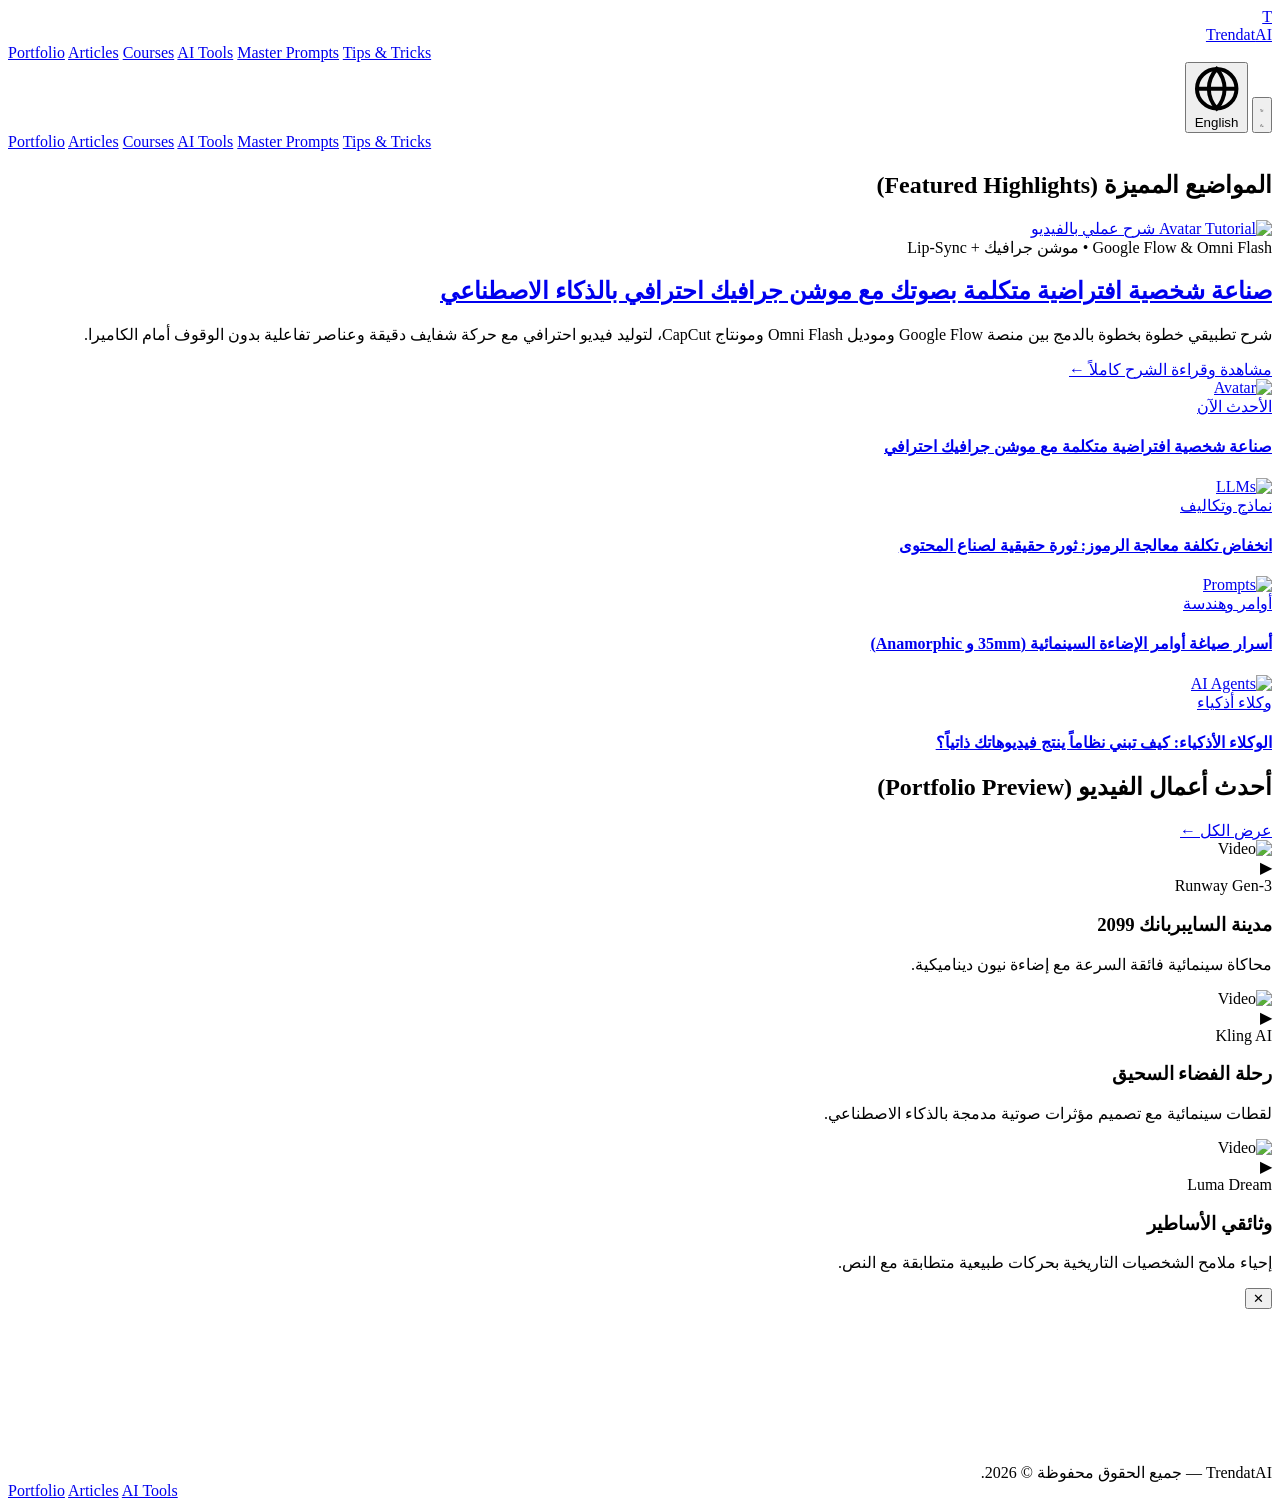
==== commit cb9eebb6: "Update index.html" ====
--- a/index.html
+++ b/index.html
@@ -148,4 +148,214 @@
             </h1>
 
             <!-- الوصف المزدوج -->
-            <p class="text-xs sm:text-sm text-slate-500 dark:text-slate-400 le
+            <p class="text-xs sm:text-sm text-slate-500 dark:text-slate-400 leading-relaxed mb-4"
+               data-ar="شرح تطبيقي خطوة بخطوة بالدمج بين منصة Google Flow وموديل Omni Flash ومونتاج CapCut، لتوليد فيديو احترافي مع حركة شفايف دقيقة وعناصر تفاعلية بدون الوقوف أمام الكاميرا."
+               data-en="Complete step-by-step practical workflow combining Google Flow, Omni Flash, and CapCut to generate photorealistic videos with synced speech.">
+              شرح تطبيقي خطوة بخطوة بالدمج بين منصة Google Flow وموديل Omni Flash ومونتاج CapCut، لتوليد فيديو احترافي مع حركة شفايف دقيقة وعناصر تفاعلية بدون الوقوف أمام الكاميرا.
+            </p>
+
+            <a href="articles/ai-avatar-motion-graphics.html" class="inline-flex items-center gap-1.5 text-xs font-bold text-cyan-600 dark:text-cyan-400 hover:gap-2.5 transition-all">
+              <span data-ar="مشاهدة وقراءة الشرح كاملاً" data-en="Read Full Story">مشاهدة وقراءة الشرح كاملاً</span>
+              <span>←</span>
+            </a>
+          </div>
+        </div>
+
+        <!-- القائمة الجانبية للمواضيع الأخرى -->
+        <div class="lg:col-span-4 flex flex-col gap-3">
+          
+          <a href="articles/ai-avatar-motion-graphics.html" class="p-3 rounded-xl border border-cyan-500 bg-cyan-50/70 dark:bg-cyan-950/40 transition flex items-center gap-3 shadow-sm">
+            <img src="https://images.unsplash.com/photo-1618005182384-a83a8bd57fbe?w=200&q=80" class="w-16 h-16 rounded-lg object-cover shrink-0" alt="Avatar">
+            <div>
+              <span class="text-[10px] font-bold text-cyan-600 dark:text-cyan-400 uppercase tracking-wider block" data-ar="الأحدث الآن" data-en="Featured">الأحدث الآن</span>
+              <h4 class="text-xs font-bold text-slate-900 dark:text-white line-clamp-2 mt-0.5"
+                  data-ar="صناعة شخصية افتراضية متكلمة مع موشن جرافيك احترافي"
+                  data-en="Create an AI Talking Avatar with Arabic Lip-Sync">
+                صناعة شخصية افتراضية متكلمة مع موشن جرافيك احترافي
+              </h4>
+            </div>
+          </a>
+
+          <a href="articles/token-costs.html" class="p-3 rounded-xl border border-slate-200 dark:border-slate-800 bg-white dark:bg-[#121824] hover:border-slate-400 transition flex items-center gap-3">
+            <img src="https://images.unsplash.com/photo-1634017839464-5c339ebe3cb4?w=200&q=80" class="w-16 h-16 rounded-lg object-cover shrink-0" alt="LLMs">
+            <div>
+              <span class="text-[10px] font-bold text-purple-500 uppercase tracking-wider block" data-ar="نماذج وتكاليف" data-en="LLMs & Cost">نماذج وتكاليف</span>
+              <h4 class="text-xs font-bold text-slate-900 dark:text-white line-clamp-2 mt-0.5"
+                  data-ar="انخفاض تكلفة معالجة الرموز: ثورة حقيقية لصناع المحتوى"
+                  data-en="The Rapid Decline in Token Costs for Creators">
+                انخفاض تكلفة معالجة الرموز: ثورة حقيقية لصناع المحتوى
+              </h4>
+            </div>
+          </a>
+
+          <a href="articles/cinematic-prompts.html" class="p-3 rounded-xl border border-slate-200 dark:border-slate-800 bg-white dark:bg-[#121824] hover:border-slate-400 transition flex items-center gap-3">
+            <img src="https://images.unsplash.com/photo-1509198397868-475647b2a1e5?w=200&q=80" class="w-16 h-16 rounded-lg object-cover shrink-0" alt="Prompts">
+            <div>
+              <span class="text-[10px] font-bold text-emerald-500 uppercase tracking-wider block" data-ar="أوامر وهندسة" data-en="Master Prompts">أوامر وهندسة</span>
+              <h4 class="text-xs font-bold text-slate-900 dark:text-white line-clamp-2 mt-0.5"
+                  data-ar="أسرار صياغة أوامر الإضاءة السينمائية (35mm و Anamorphic)"
+                  data-en="Mastering 35mm and Anamorphic Lens Prompts">
+                أسرار صياغة أوامر الإضاءة السينمائية (35mm و Anamorphic)
+              </h4>
+            </div>
+          </a>
+
+          <a href="articles/autonomous-studios.html" class="p-3 rounded-xl border border-slate-200 dark:border-slate-800 bg-white dark:bg-[#121824] hover:border-slate-400 transition flex items-center gap-3">
+            <img src="https://images.unsplash.com/photo-1526374965328-7f61d4dc18c5?w=200&q=80" class="w-16 h-16 rounded-lg object-cover shrink-0" alt="AI Agents">
+            <div>
+              <span class="text-[10px] font-bold text-blue-500 uppercase tracking-wider block" data-ar="وكلاء أذكياء" data-en="AI Agents">وكلاء أذكياء</span>
+              <h4 class="text-xs font-bold text-slate-900 dark:text-white line-clamp-2 mt-0.5"
+                  data-ar="الوكلاء الأذكياء: كيف تبني نظاماً ينتج فيديوهاتك ذاتياً؟"
+                  data-en="Building Autonomous AI Video Production Studios">
+                الوكلاء الأذكياء: كيف تبني نظاماً ينتج فيديوهاتك ذاتياً؟
+              </h4>
+            </div>
+          </a>
+
+        </div>
+      </div>
+    </section>
+
+    <!-- Portfolio Preview -->
+    <section class="mb-14">
+      <div class="flex items-center justify-between mb-6 pb-2 border-b border-slate-200 dark:border-slate-800">
+        <h2 class="text-base font-bold text-slate-900 dark:text-white tracking-wide" data-ar="أحدث أعمال الفيديو (Portfolio Preview)" data-en="Portfolio Preview">أحدث أعمال الفيديو (Portfolio Preview)</h2>
+        <a href="portfolio.html" class="text-xs text-cyan-600 dark:text-cyan-400 hover:underline font-medium" data-ar="عرض الكل ←" data-en="View All Videos →">عرض الكل ←</a>
+      </div>
+
+      <div class="grid grid-cols-1 md:grid-cols-3 gap-5">
+        <div class="rounded-xl border border-slate-200 dark:border-slate-800 bg-white dark:bg-[#121824] overflow-hidden group hover:border-cyan-500 transition shadow-sm">
+          <div class="relative aspect-video bg-black cursor-pointer" onclick="openVideo('https://www.youtube.com/embed/dQw4w9WgXcQ')">
+            <img src="https://images.unsplash.com/photo-1618005182384-a83a8bd57fbe?w=600&q=80" class="w-full h-full object-cover group-hover:scale-105 transition duration-500 opacity-85 group-hover:opacity-100" alt="Video">
+            <div class="absolute inset-0 bg-black/40 flex items-center justify-center">
+              <div class="w-11 h-11 rounded-full bg-cyan-500 text-black flex items-center justify-center group-hover:scale-110 transition shadow font-bold">▶</div>
+            </div>
+            <span class="absolute top-2 right-2 bg-black/80 text-cyan-400 text-[10px] font-bold px-2 py-0.5 rounded">Runway Gen-3</span>
+          </div>
+          <div class="p-3.5">
+            <h3 class="text-sm font-bold text-slate-900 dark:text-white mb-1" data-ar="مدينة السايبربانك 2099" data-en="Cyberpunk City 2099">مدينة السايبربانك 2099</h3>
+            <p class="text-xs text-slate-500 dark:text-slate-400" data-ar="محاكاة سينمائية فائقة السرعة مع إضاءة نيون ديناميكية." data-en="Cinematic simulation with dynamic camera movement.">محاكاة سينمائية فائقة السرعة مع إضاءة نيون ديناميكية.</p>
+          </div>
+        </div>
+
+        <div class="rounded-xl border border-slate-200 dark:border-slate-800 bg-white dark:bg-[#121824] overflow-hidden group hover:border-cyan-500 transition shadow-sm">
+          <div class="relative aspect-video bg-black cursor-pointer" onclick="openVideo('https://www.youtube.com/embed/dQw4w9WgXcQ')">
+            <img src="https://images.unsplash.com/photo-1634017839464-5c339ebe3cb4?w=600&q=80" class="w-full h-full object-cover group-hover:scale-105 transition duration-500 opacity-85 group-hover:opacity-100" alt="Video">
+            <div class="absolute inset-0 bg-black/40 flex items-center justify-center">
+              <div class="w-11 h-11 rounded-full bg-cyan-500 text-black flex items-center justify-center group-hover:scale-110 transition shadow font-bold">▶</div>
+            </div>
+            <span class="absolute top-2 right-2 bg-black/80 text-purple-400 text-[10px] font-bold px-2 py-0.5 rounded">Kling AI</span>
+          </div>
+          <div class="p-3.5">
+            <h3 class="text-sm font-bold text-slate-900 dark:text-white mb-1" data-ar="رحلة الفضاء السحيق" data-en="Deep Space Odyssey">رحلة الفضاء السحيق</h3>
+            <p class="text-xs text-slate-500 dark:text-slate-400" data-ar="لقطات سينمائية مع تصميم مؤثرات صوتية مدمجة بالذكاء الاصطناعي." data-en="Cinematic sequences integrated with AI sound design.">لقطات سينمائية مع تصميم مؤثرات صوتية مدمجة بالذكاء الاصطناعي.</p>
+          </div>
+        </div>
+
+        <div class="rounded-xl border border-slate-200 dark:border-slate-800 bg-white dark:bg-[#121824] overflow-hidden group hover:border-cyan-500 transition shadow-sm">
+          <div class="relative aspect-video bg-black cursor-pointer" onclick="openVideo('https://www.youtube.com/embed/dQw4w9WgXcQ')">
+            <img src="https://images.unsplash.com/photo-1509198397868-475647b2a1e5?w=600&q=80" class="w-full h-full object-cover group-hover:scale-105 transition duration-500 opacity-85 group-hover:opacity-100" alt="Video">
+            <div class="absolute inset-0 bg-black/40 flex items-center justify-center">
+              <div class="w-11 h-11 rounded-full bg-cyan-500 text-black flex items-center justify-center group-hover:scale-110 transition shadow font-bold">▶</div>
+            </div>
+            <span class="absolute top-2 right-2 bg-black/80 text-emerald-400 text-[10px] font-bold px-2 py-0.5 rounded">Luma Dream</span>
+          </div>
+          <div class="p-3.5">
+            <h3 class="text-sm font-bold text-slate-900 dark:text-white mb-1" data-ar="وثائقي الأساطير" data-en="Ancient Legends">وثائقي الأساطير</h3>
+            <p class="text-xs text-slate-500 dark:text-slate-400" data-ar="إحياء ملامح الشخصيات التاريخية بحركات طبيعية متطابقة مع النص." data-en="Historical character reenactment with natural facial expressions.">إحياء ملامح الشخصيات التاريخية بحركات طبيعية متطابقة مع النص.</p>
+          </div>
+        </div>
+      </div>
+    </section>
+
+  </main>
+
+  <!-- Video Modal -->
+  <div id="videoModal" class="fixed inset-0 z-50 bg-black/90 backdrop-blur-md hidden items-center justify-center p-4">
+    <div class="relative w-full max-w-4xl bg-black rounded-xl overflow-hidden border border-slate-800 shadow-2xl">
+      <button onclick="closeVideo()" class="absolute top-4 left-4 z-10 w-8 h-8 rounded-full bg-white/10 hover:bg-white/20 text-white flex items-center justify-center transition">✕</button>
+      <div class="aspect-video w-full">
+        <iframe id="videoIframe" class="w-full h-full" src="" frameborder="0" allowfullscreen></iframe>
+      </div>
+    </div>
+  </div>
+
+  <!-- Footer -->
+  <footer class="border-t border-slate-200 dark:border-slate-800 bg-white dark:bg-[#090D13] py-8 px-5 text-xs text-slate-500 transition-colors duration-300">
+    <div class="max-w-7xl mx-auto flex flex-col sm:flex-row items-center justify-between gap-4">
+      <div>
+        <span class="font-bold text-slate-900 dark:text-white">Trendat<span class="text-cyan-500">AI</span></span>
+        <span data-ar="— جميع الحقوق محفوظة © 2026." data-en="— All Rights Reserved © 2026.">— جميع الحقوق محفوظة © 2026.</span>
+      </div>
+      <div class="flex items-center gap-5" dir="ltr">
+        <a href="portfolio.html" class="hover:text-cyan-500">Portfolio</a>
+        <a href="articles.html" class="hover:text-cyan-500">Articles</a>
+        <a href="tools.html" class="hover:text-cyan-500">AI Tools</a>
+      </div>
+    </div>
+  </footer>
+
+  <!-- جافاسكربت نقي وخفيف جداً وبدون أي مكتبات -->
+  <script>
+    // 1. التبديل الفوري بين العربية والإنجليزية
+    function toggleLanguage() {
+      const isArabic = document.documentElement.getAttribute('dir') === 'rtl';
+      setLanguage(isArabic ? 'en' : 'ar');
+    }
+
+    function setLanguage(lang) {
+      const isAr = lang === 'ar';
+      document.documentElement.setAttribute('dir', isAr ? 'rtl' : 'ltr');
+      document.documentElement.setAttribute('lang', lang);
+
+      // تحديث نص الزر
+      document.getElementById('langBtnText').textContent = isAr ? 'English' : 'العربية';
+
+      // تحديث جميع النصوص الحاملة لبيانات data-ar و data-en
+      document.querySelectorAll('[data-ar]').forEach(el => {
+        el.textContent = isAr ? el.getAttribute('data-ar') : el.getAttribute('data-en');
+      });
+
+      localStorage.setItem('site_lang', lang);
+    }
+
+    // 2. التبديل الفوري بين الوضع الليلي والساطع
+    function toggleTheme() {
+      const isDark = document.documentElement.classList.toggle('dark');
+      localStorage.setItem('site_theme', isDark ? 'dark' : 'light');
+      updateThemeUI(isDark);
+    }
+
+    function updateThemeUI(isDark) {
+      document.getElementById('sunIcon').classList.toggle('hidden', !isDark);
+      document.getElementById('moonIcon').classList.toggle('hidden', isDark);
+    }
+
+    // تشغيل الإعدادات المحفوظة فور فتح الصفحة
+    (function init() {
+      // استرجاع الثيم
+      const savedTheme = localStorage.getItem('site_theme');
+      const isDark = savedTheme ? savedTheme === 'dark' : true;
+      if (!isDark) document.documentElement.classList.remove('dark');
+      updateThemeUI(isDark);
+
+      // استرجاع اللغة
+      const savedLang = localStorage.getItem('site_lang') || 'ar';
+      setLanguage(savedLang);
+    })();
+
+    // 3. نافذة الفيديو
+    function openVideo(url) {
+      document.getElementById('videoIframe').src = url + '?autoplay=1';
+      document.getElementById('videoModal').classList.remove('hidden');
+      document.getElementById('videoModal').classList.add('flex');
+    }
+
+    function closeVideo() {
+      document.getElementById('videoIframe').src = '';
+      document.getElementById('videoModal').classList.add('hidden');
+      document.getElementById('videoModal').classList.remove('flex');
+    }
+  </script>
+</body>
+</html>
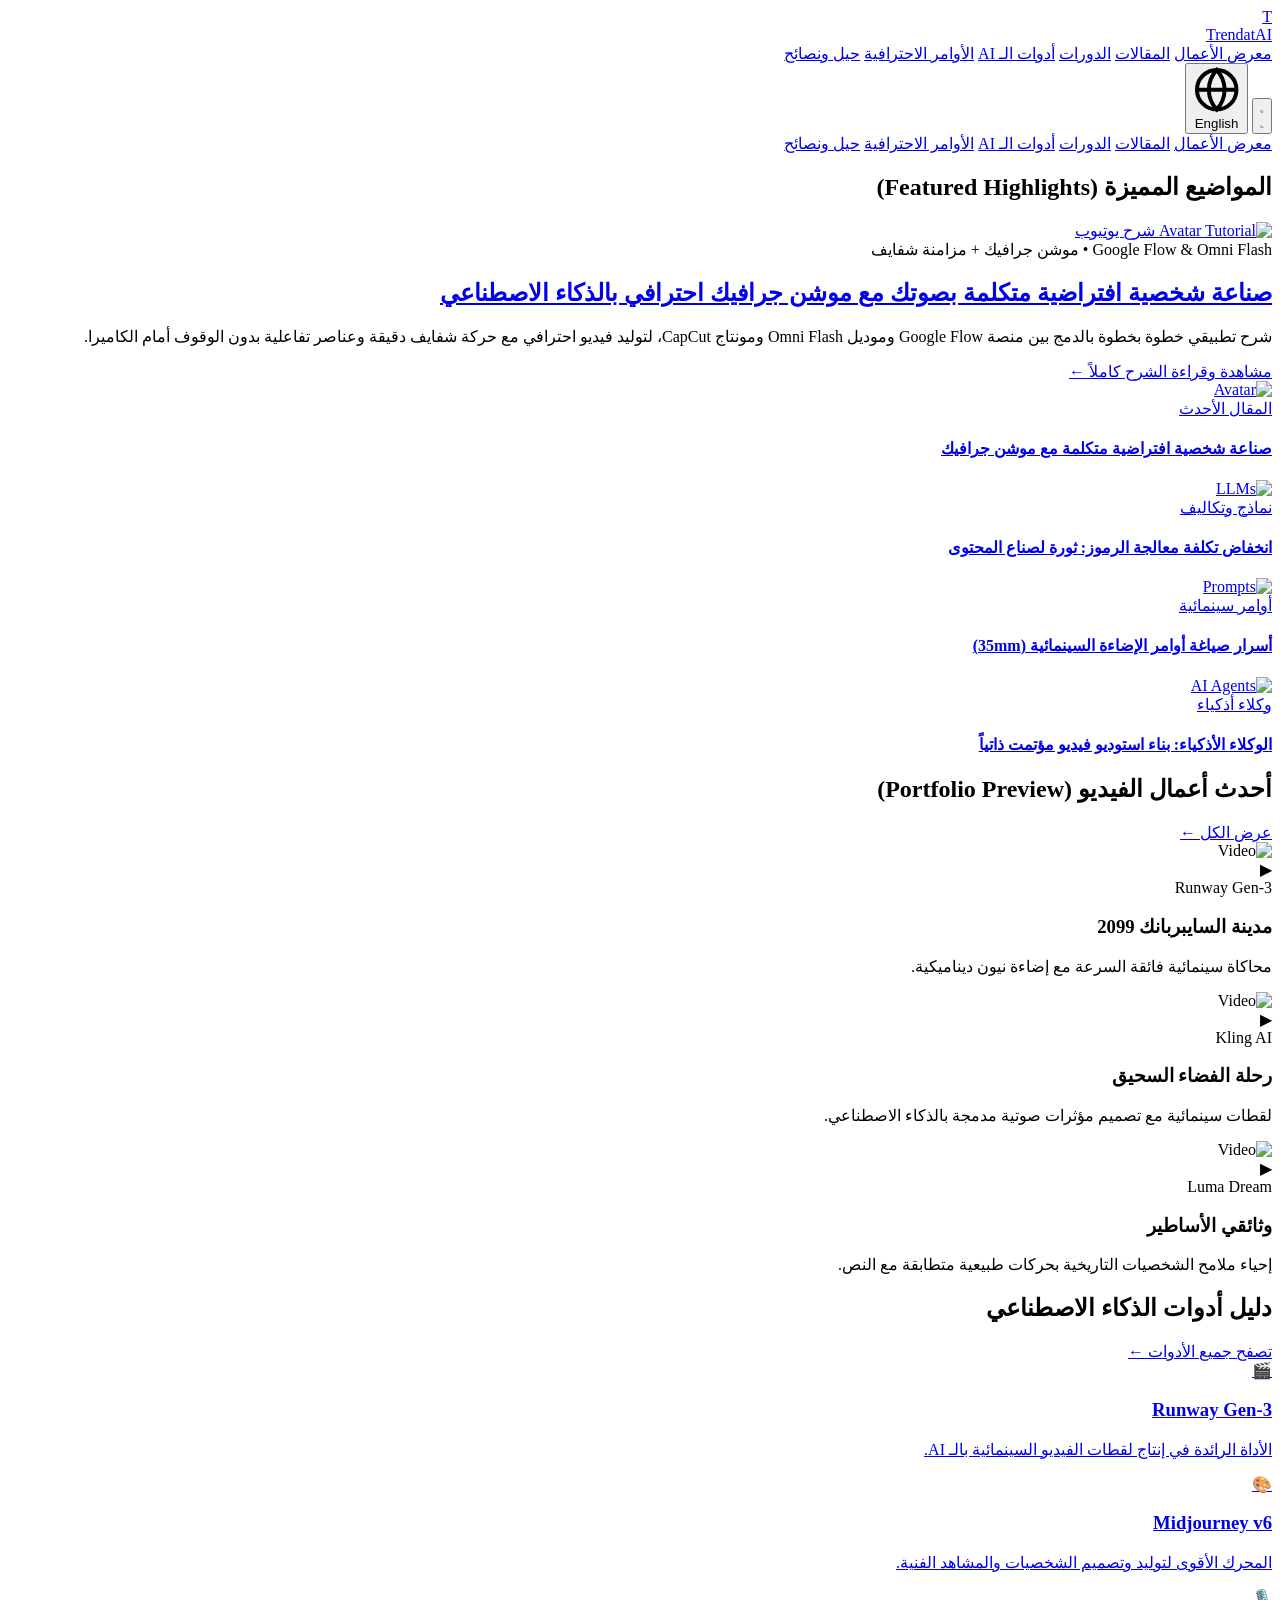
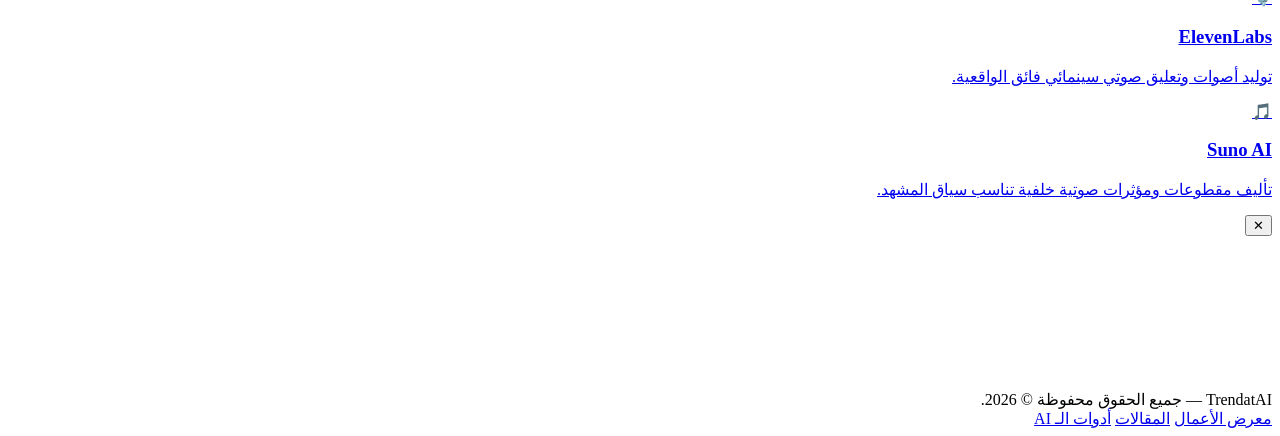
==== commit a7359fc1: "Update index.html" ====
--- a/index.html
+++ b/index.html
@@ -5,6 +5,15 @@
   <meta name="viewport" content="width=device-width, initial-scale=1.0" />
   <title>TrendatAI | تريندات الذكاء الاصطناعي</title>
   <meta name="description" content="منصة TrendatAI لعرض أعمال وفيديوهات وأدوات ومقالات الذكاء الاصطناعي." />
+
+  <!-- كود فحص الثيم فوراً قبل ظهور الصفحة لمنع التحول لليلي -->
+  <script>
+    if (localStorage.getItem('site_theme') === 'light') {
+      document.documentElement.classList.remove('dark');
+    } else {
+      document.documentElement.classList.add('dark');
+    }
+  </script>
 
   <!-- Tailwind CSS -->
   <script src="https://cdn.tailwindcss.com"></script>
@@ -47,20 +56,20 @@
         <span class="font-bold text-base text-slate-900 dark:text-white tracking-wide">Trendat<span class="text-cyan-500 dark:text-cyan-400">AI</span></span>
       </a>
 
-      <!-- Navigation Links -->
-      <nav class="hidden lg:flex items-center gap-6 text-[13px] font-medium text-slate-600 dark:text-slate-300" dir="ltr">
-        <a href="portfolio.html" class="hover:text-cyan-500 dark:hover:text-cyan-400 transition">Portfolio</a>
-        <a href="articles.html" class="hover:text-cyan-500 dark:hover:text-cyan-400 transition">Articles</a>
-        <a href="courses.html" class="hover:text-cyan-500 dark:hover:text-cyan-400 transition">Courses</a>
-        <a href="tools.html" class="hover:text-cyan-500 dark:hover:text-cyan-400 transition">AI Tools</a>
-        <a href="prompts.html" class="hover:text-cyan-500 dark:hover:text-cyan-400 transition">Master Prompts</a>
-        <a href="tips.html" class="hover:text-cyan-500 dark:hover:text-cyan-400 transition">Tips & Tricks</a>
+      <!-- Navigation Links (تترجم بالكامل بين العربية والإنجليزية) -->
+      <nav class="hidden lg:flex items-center gap-6 text-[13px] font-medium text-slate-600 dark:text-slate-300">
+        <a href="portfolio.html" class="hover:text-cyan-500 dark:hover:text-cyan-400 transition" data-ar="معرض الأعمال" data-en="Portfolio">معرض الأعمال</a>
+        <a href="articles.html" class="hover:text-cyan-500 dark:hover:text-cyan-400 transition" data-ar="المقالات" data-en="Articles">المقالات</a>
+        <a href="courses.html" class="hover:text-cyan-500 dark:hover:text-cyan-400 transition" data-ar="الدورات" data-en="Courses">الدورات</a>
+        <a href="tools.html" class="hover:text-cyan-500 dark:hover:text-cyan-400 transition" data-ar="أدوات الـ AI" data-en="AI Tools">أدوات الـ AI</a>
+        <a href="prompts.html" class="hover:text-cyan-500 dark:hover:text-cyan-400 transition" data-ar="الأوامر الاحترافية" data-en="Master Prompts">الأوامر الاحترافية</a>
+        <a href="tips.html" class="hover:text-cyan-500 dark:hover:text-cyan-400 transition" data-ar="حيل ونصائح" data-en="Tips & Tricks">حيل ونصائح</a>
       </nav>
 
-      <!-- Action Buttons: Theme Toggle & Language Toggle -->
+      <!-- Action Buttons -->
       <div class="flex items-center gap-2.5">
         
-        <!-- زر الوضع الليلي/الساطع ☀️/🌙 -->
+        <!-- زر الوضع الليلي/الساطع -->
         <button onclick="toggleTheme()" class="p-2 rounded-lg bg-slate-100 hover:bg-slate-200 dark:bg-slate-800 dark:hover:bg-slate-700 border border-slate-200 dark:border-slate-700 text-slate-700 dark:text-yellow-400 transition flex items-center justify-center" title="تبديل الوضع">
           <svg id="sunIcon" class="w-4 h-4 block" fill="none" stroke="currentColor" viewBox="0 0 24 24" stroke-width="2">
             <circle cx="12" cy="12" r="5"></circle>
@@ -78,7 +87,7 @@
           </svg>
         </button>
 
-        <!-- زر تبديل اللغة الفوري AR ⇄ EN -->
+        <!-- زر تبديل اللغة (English / العربية) -->
         <button onclick="toggleLanguage()" class="px-3 py-1.5 rounded-lg bg-slate-100 hover:bg-slate-200 dark:bg-slate-800 dark:hover:bg-slate-700 border border-slate-200 dark:border-slate-700 text-xs font-bold text-cyan-600 dark:text-cyan-400 transition flex items-center gap-1.5">
           <svg class="w-3.5 h-3.5" fill="none" stroke="currentColor" viewBox="0 0 24 24" stroke-width="2">
             <circle cx="12" cy="12" r="10"></circle>
@@ -92,13 +101,13 @@
     </div>
 
     <!-- Mobile Scroll Bar -->
-    <div class="lg:hidden flex items-center gap-5 px-5 py-2 overflow-x-auto border-t border-slate-200 dark:border-slate-800 text-xs font-medium text-slate-600 dark:text-slate-300 whitespace-nowrap" dir="ltr">
-      <a href="portfolio.html" class="hover:text-cyan-500">Portfolio</a>
-      <a href="articles.html" class="hover:text-cyan-500">Articles</a>
-      <a href="courses.html" class="hover:text-cyan-500">Courses</a>
-      <a href="tools.html" class="hover:text-cyan-500">AI Tools</a>
-      <a href="prompts.html" class="hover:text-cyan-500">Master Prompts</a>
-      <a href="tips.html" class="hover:text-cyan-500">Tips & Tricks</a>
+    <div class="lg:hidden flex items-center gap-5 px-5 py-2 overflow-x-auto border-t border-slate-200 dark:border-slate-800 text-xs font-medium text-slate-600 dark:text-slate-300 whitespace-nowrap">
+      <a href="portfolio.html" class="hover:text-cyan-500" data-ar="معرض الأعمال" data-en="Portfolio">معرض الأعمال</a>
+      <a href="articles.html" class="hover:text-cyan-500" data-ar="المقالات" data-en="Articles">المقالات</a>
+      <a href="courses.html" class="hover:text-cyan-500" data-ar="الدورات" data-en="Courses">الدورات</a>
+      <a href="tools.html" class="hover:text-cyan-500" data-ar="أدوات الـ AI" data-en="AI Tools">أدوات الـ AI</a>
+      <a href="prompts.html" class="hover:text-cyan-500" data-ar="الأوامر الاحترافية" data-en="Master Prompts">الأوامر الاحترافية</a>
+      <a href="tips.html" class="hover:text-cyan-500" data-ar="حيل ونصائح" data-en="Tips & Tricks">حيل ونصائح</a>
     </div>
   </header>
 
@@ -125,9 +134,9 @@
           <a href="articles/ai-avatar-motion-graphics.html" class="block aspect-[16/9] w-full rounded-xl overflow-hidden bg-black relative">
             <img src="https://images.unsplash.com/photo-1618005182384-a83a8bd57fbe?w=1200&q=80" alt="Avatar Tutorial" class="w-full h-full object-cover transition-all duration-500 group-hover:scale-105" />
             <span class="absolute top-3 right-3 bg-red-600 text-white text-xs font-bold px-3 py-1 rounded-md shadow"
-                  data-ar="شرح عملي بالفيديو" 
-                  data-en="Video Tutorial">
-              شرح عملي بالفيديو
+                  data-ar="شرح يوتيوب" 
+                  data-en="YouTube Tutorial">
+              شرح يوتيوب
             </span>
           </a>
 
@@ -135,10 +144,9 @@
             <div class="flex items-center gap-3 text-xs text-slate-400 mb-2">
               <span class="font-medium text-cyan-600 dark:text-cyan-400">Google Flow & Omni Flash</span>
               <span>•</span>
-              <span data-ar="موشن جرافيك + Lip-Sync" data-en="Motion Graphics + Lip-Sync">موشن جرافيك + Lip-Sync</span>
-            </div>
-
-            <!-- العنوان المزدوج -->
+              <span data-ar="موشن جرافيك + مزامنة شفايف" data-en="Motion Graphics + Lip-Sync">موشن جرافيك + مزامنة شفايف</span>
+            </div>
+
             <h1 class="text-lg sm:text-2xl font-bold text-slate-900 dark:text-white leading-snug mb-3">
               <a href="articles/ai-avatar-motion-graphics.html" class="hover:text-cyan-500 transition duration-200"
                  data-ar="صناعة شخصية افتراضية متكلمة بصوتك مع موشن جرافيك احترافي بالذكاء الاصطناعي"
@@ -147,31 +155,29 @@
               </a>
             </h1>
 
-            <!-- الوصف المزدوج -->
             <p class="text-xs sm:text-sm text-slate-500 dark:text-slate-400 leading-relaxed mb-4"
                data-ar="شرح تطبيقي خطوة بخطوة بالدمج بين منصة Google Flow وموديل Omni Flash ومونتاج CapCut، لتوليد فيديو احترافي مع حركة شفايف دقيقة وعناصر تفاعلية بدون الوقوف أمام الكاميرا."
-               data-en="Complete step-by-step practical workflow combining Google Flow, Omni Flash, and CapCut to generate photorealistic videos with synced speech.">
+               data-en="Complete step-by-step workflow combining Google Flow, Omni Flash, and CapCut to generate photorealistic videos with synced speech and motion graphics.">
               شرح تطبيقي خطوة بخطوة بالدمج بين منصة Google Flow وموديل Omni Flash ومونتاج CapCut، لتوليد فيديو احترافي مع حركة شفايف دقيقة وعناصر تفاعلية بدون الوقوف أمام الكاميرا.
             </p>
 
             <a href="articles/ai-avatar-motion-graphics.html" class="inline-flex items-center gap-1.5 text-xs font-bold text-cyan-600 dark:text-cyan-400 hover:gap-2.5 transition-all">
-              <span data-ar="مشاهدة وقراءة الشرح كاملاً" data-en="Read Full Story">مشاهدة وقراءة الشرح كاملاً</span>
-              <span>←</span>
+              <span data-ar="مشاهدة وقراءة الشرح كاملاً ←" data-en="Read Full Story →">مشاهدة وقراءة الشرح كاملاً ←</span>
             </a>
           </div>
         </div>
 
-        <!-- القائمة الجانبية للمواضيع الأخرى -->
+        <!-- القائمة الجانبية للمواضيع -->
         <div class="lg:col-span-4 flex flex-col gap-3">
           
           <a href="articles/ai-avatar-motion-graphics.html" class="p-3 rounded-xl border border-cyan-500 bg-cyan-50/70 dark:bg-cyan-950/40 transition flex items-center gap-3 shadow-sm">
             <img src="https://images.unsplash.com/photo-1618005182384-a83a8bd57fbe?w=200&q=80" class="w-16 h-16 rounded-lg object-cover shrink-0" alt="Avatar">
             <div>
-              <span class="text-[10px] font-bold text-cyan-600 dark:text-cyan-400 uppercase tracking-wider block" data-ar="الأحدث الآن" data-en="Featured">الأحدث الآن</span>
+              <span class="text-[10px] font-bold text-cyan-600 dark:text-cyan-400 uppercase tracking-wider block" data-ar="المقال الأحدث" data-en="Latest Story">المقال الأحدث</span>
               <h4 class="text-xs font-bold text-slate-900 dark:text-white line-clamp-2 mt-0.5"
-                  data-ar="صناعة شخصية افتراضية متكلمة مع موشن جرافيك احترافي"
-                  data-en="Create an AI Talking Avatar with Arabic Lip-Sync">
-                صناعة شخصية افتراضية متكلمة مع موشن جرافيك احترافي
+                  data-ar="صناعة شخصية افتراضية متكلمة مع موشن جرافيك"
+                  data-en="Create an AI Talking Avatar with Motion Graphics">
+                صناعة شخصية افتراضية متكلمة مع موشن جرافيك
               </h4>
             </div>
           </a>
@@ -181,9 +187,9 @@
             <div>
               <span class="text-[10px] font-bold text-purple-500 uppercase tracking-wider block" data-ar="نماذج وتكاليف" data-en="LLMs & Cost">نماذج وتكاليف</span>
               <h4 class="text-xs font-bold text-slate-900 dark:text-white line-clamp-2 mt-0.5"
-                  data-ar="انخفاض تكلفة معالجة الرموز: ثورة حقيقية لصناع المحتوى"
+                  data-ar="انخفاض تكلفة معالجة الرموز: ثورة لصناع المحتوى"
                   data-en="The Rapid Decline in Token Costs for Creators">
-                انخفاض تكلفة معالجة الرموز: ثورة حقيقية لصناع المحتوى
+                انخفاض تكلفة معالجة الرموز: ثورة لصناع المحتوى
               </h4>
             </div>
           </a>
@@ -191,11 +197,11 @@
           <a href="articles/cinematic-prompts.html" class="p-3 rounded-xl border border-slate-200 dark:border-slate-800 bg-white dark:bg-[#121824] hover:border-slate-400 transition flex items-center gap-3">
             <img src="https://images.unsplash.com/photo-1509198397868-475647b2a1e5?w=200&q=80" class="w-16 h-16 rounded-lg object-cover shrink-0" alt="Prompts">
             <div>
-              <span class="text-[10px] font-bold text-emerald-500 uppercase tracking-wider block" data-ar="أوامر وهندسة" data-en="Master Prompts">أوامر وهندسة</span>
+              <span class="text-[10px] font-bold text-emerald-500 uppercase tracking-wider block" data-ar="أوامر سينمائية" data-en="Master Prompts">أوامر سينمائية</span>
               <h4 class="text-xs font-bold text-slate-900 dark:text-white line-clamp-2 mt-0.5"
-                  data-ar="أسرار صياغة أوامر الإضاءة السينمائية (35mm و Anamorphic)"
+                  data-ar="أسرار صياغة أوامر الإضاءة السينمائية (35mm)"
                   data-en="Mastering 35mm and Anamorphic Lens Prompts">
-                أسرار صياغة أوامر الإضاءة السينمائية (35mm و Anamorphic)
+                أسرار صياغة أوامر الإضاءة السينمائية (35mm)
               </h4>
             </div>
           </a>
@@ -205,9 +211,9 @@
             <div>
               <span class="text-[10px] font-bold text-blue-500 uppercase tracking-wider block" data-ar="وكلاء أذكياء" data-en="AI Agents">وكلاء أذكياء</span>
               <h4 class="text-xs font-bold text-slate-900 dark:text-white line-clamp-2 mt-0.5"
-                  data-ar="الوكلاء الأذكياء: كيف تبني نظاماً ينتج فيديوهاتك ذاتياً؟"
+                  data-ar="الوكلاء الأذكياء: بناء استوديو فيديو مؤتمت ذاتياً"
                   data-en="Building Autonomous AI Video Production Studios">
-                الوكلاء الأذكياء: كيف تبني نظاماً ينتج فيديوهاتك ذاتياً؟
+                الوكلاء الأذكياء: بناء استوديو فيديو مؤتمت ذاتياً
               </h4>
             </div>
           </a>
@@ -268,6 +274,40 @@
       </div>
     </section>
 
+    <!-- AI Tools Directory -->
+    <section class="mb-14">
+      <div class="flex items-center justify-between mb-6 pb-2 border-b border-slate-200 dark:border-slate-800">
+        <h2 class="text-base font-bold text-slate-900 dark:text-white tracking-wide" data-ar="دليل أدوات الذكاء الاصطناعي" data-en="AI Tools Directory">دليل أدوات الذكاء الاصطناعي</h2>
+        <a href="tools.html" class="text-xs text-cyan-600 dark:text-cyan-400 hover:underline font-medium" data-ar="تصفح جميع الأدوات ←" data-en="Browse All Tools →">تصفح جميع الأدوات ←</a>
+      </div>
+
+      <div class="grid grid-cols-1 sm:grid-cols-2 lg:grid-cols-4 gap-4">
+        <a href="https://runwayml.com" target="_blank" class="p-4 rounded-xl border border-slate-200 dark:border-slate-800 bg-white dark:bg-[#121824] hover:border-cyan-500 transition block group shadow-sm">
+          <div class="w-9 h-9 rounded-lg bg-cyan-500/10 text-cyan-600 dark:text-cyan-400 flex items-center justify-center mb-3 font-bold">🎬</div>
+          <h3 class="text-sm font-bold text-slate-900 dark:text-white mb-1">Runway Gen-3</h3>
+          <p class="text-xs text-slate-500 dark:text-slate-400 leading-relaxed" data-ar="الأداة الرائدة في إنتاج لقطات الفيديو السينمائية بالـ AI." data-en="The industry standard for cinematic AI video generation.">الأداة الرائدة في إنتاج لقطات الفيديو السينمائية بالـ AI.</p>
+        </a>
+
+        <a href="https://midjourney.com" target="_blank" class="p-4 rounded-xl border border-slate-200 dark:border-slate-800 bg-white dark:bg-[#121824] hover:border-purple-500 transition block group shadow-sm">
+          <div class="w-9 h-9 rounded-lg bg-purple-500/10 text-purple-600 dark:text-purple-400 flex items-center justify-center mb-3 font-bold">🎨</div>
+          <h3 class="text-sm font-bold text-slate-900 dark:text-white mb-1">Midjourney v6</h3>
+          <p class="text-xs text-slate-500 dark:text-slate-400 leading-relaxed" data-ar="المحرك الأقوى لتوليد وتصميم الشخصيات والمشاهد الفنية." data-en="Superior photorealistic image synthesis and art design.">المحرك الأقوى لتوليد وتصميم الشخصيات والمشاهد الفنية.</p>
+        </a>
+
+        <a href="https://elevenlabs.io" target="_blank" class="p-4 rounded-xl border border-slate-200 dark:border-slate-800 bg-white dark:bg-[#121824] hover:border-emerald-500 transition block group shadow-sm">
+          <div class="w-9 h-9 rounded-lg bg-emerald-500/10 text-emerald-600 dark:text-emerald-400 flex items-center justify-center mb-3 font-bold">🎙️</div>
+          <h3 class="text-sm font-bold text-slate-900 dark:text-white mb-1">ElevenLabs</h3>
+          <p class="text-xs text-slate-500 dark:text-slate-400 leading-relaxed" data-ar="توليد أصوات وتعليق صوتي سينمائي فائق الواقعية." data-en="Lifelike emotional voice generation and dubbing.">توليد أصوات وتعليق صوتي سينمائي فائق الواقعية.</p>
+        </a>
+
+        <a href="https://suno.com" target="_blank" class="p-4 rounded-xl border border-slate-200 dark:border-slate-800 bg-white dark:bg-[#121824] hover:border-blue-500 transition block group shadow-sm">
+          <div class="w-9 h-9 rounded-lg bg-blue-500/10 text-blue-600 dark:text-blue-400 flex items-center justify-center mb-3 font-bold">🎵</div>
+          <h3 class="text-sm font-bold text-slate-900 dark:text-white mb-1">Suno AI</h3>
+          <p class="text-xs text-slate-500 dark:text-slate-400 leading-relaxed" data-ar="تأليف مقطوعات ومؤثرات صوتية خلفية تناسب سياق المشهد." data-en="Full composition background scores matching video themes.">تأليف مقطوعات ومؤثرات صوتية خلفية تناسب سياق المشهد.</p>
+        </a>
+      </div>
+    </section>
+
   </main>
 
   <!-- Video Modal -->
@@ -287,39 +327,41 @@
         <span class="font-bold text-slate-900 dark:text-white">Trendat<span class="text-cyan-500">AI</span></span>
         <span data-ar="— جميع الحقوق محفوظة © 2026." data-en="— All Rights Reserved © 2026.">— جميع الحقوق محفوظة © 2026.</span>
       </div>
-      <div class="flex items-center gap-5" dir="ltr">
-        <a href="portfolio.html" class="hover:text-cyan-500">Portfolio</a>
-        <a href="articles.html" class="hover:text-cyan-500">Articles</a>
-        <a href="tools.html" class="hover:text-cyan-500">AI Tools</a>
+      <div class="flex items-center gap-5">
+        <a href="portfolio.html" class="hover:text-cyan-500" data-ar="معرض الأعمال" data-en="Portfolio">معرض الأعمال</a>
+        <a href="articles.html" class="hover:text-cyan-500" data-ar="المقالات" data-en="Articles">المقالات</a>
+        <a href="tools.html" class="hover:text-cyan-500" data-ar="أدوات الـ AI" data-en="AI Tools">أدوات الـ AI</a>
       </div>
     </div>
   </footer>
 
-  <!-- جافاسكربت نقي وخفيف جداً وبدون أي مكتبات -->
+  <!-- السكربت المحدث والمضمون للتبديل اللغوي والثيم -->
   <script>
-    // 1. التبديل الفوري بين العربية والإنجليزية
-    function toggleLanguage() {
-      const isArabic = document.documentElement.getAttribute('dir') === 'rtl';
-      setLanguage(isArabic ? 'en' : 'ar');
-    }
-
+    // دالة ضبط اللغة المباشرة
     function setLanguage(lang) {
       const isAr = lang === 'ar';
       document.documentElement.setAttribute('dir', isAr ? 'rtl' : 'ltr');
       document.documentElement.setAttribute('lang', lang);
-
-      // تحديث نص الزر
-      document.getElementById('langBtnText').textContent = isAr ? 'English' : 'العربية';
-
-      // تحديث جميع النصوص الحاملة لبيانات data-ar و data-en
+      localStorage.setItem('site_lang', lang);
+
+      // تحديث نص زر التبديل
+      const btnText = document.getElementById('langBtnText');
+      if (btnText) btnText.textContent = isAr ? 'English' : 'العربية';
+
+      // تحديث كل عنصر يحمل ترجمة data-ar و data-en
       document.querySelectorAll('[data-ar]').forEach(el => {
         el.textContent = isAr ? el.getAttribute('data-ar') : el.getAttribute('data-en');
       });
-
-      localStorage.setItem('site_lang', lang);
-    }
-
-    // 2. التبديل الفوري بين الوضع الليلي والساطع
+    }
+
+    // دالة التبديل عند الضغط على الزر
+    function toggleLanguage() {
+      const current = localStorage.getItem('site_lang') || 'ar';
+      const next = current === 'ar' ? 'en' : 'ar';
+      setLanguage(next);
+    }
+
+    // دالة الوضع الليلي والساطع
     function toggleTheme() {
       const isDark = document.documentElement.classList.toggle('dark');
       localStorage.setItem('site_theme', isDark ? 'dark' : 'light');
@@ -327,24 +369,26 @@
     }
 
     function updateThemeUI(isDark) {
-      document.getElementById('sunIcon').classList.toggle('hidden', !isDark);
-      document.getElementById('moonIcon').classList.toggle('hidden', isDark);
-    }
-
-    // تشغيل الإعدادات المحفوظة فور فتح الصفحة
+      const sun = document.getElementById('sunIcon');
+      const moon = document.getElementById('moonIcon');
+      if (sun && moon) {
+        sun.classList.toggle('hidden', !isDark);
+        moon.classList.toggle('hidden', isDark);
+      }
+    }
+
+    // تشغيل الإعدادات فور تحميل الصفحة
     (function init() {
-      // استرجاع الثيم
-      const savedTheme = localStorage.getItem('site_theme');
-      const isDark = savedTheme ? savedTheme === 'dark' : true;
-      if (!isDark) document.documentElement.classList.remove('dark');
+      // 1. الثيم
+      const isDark = document.documentElement.classList.contains('dark');
       updateThemeUI(isDark);
 
-      // استرجاع اللغة
+      // 2. اللغة (الافتراضي عربي)
       const savedLang = localStorage.getItem('site_lang') || 'ar';
       setLanguage(savedLang);
     })();
 
-    // 3. نافذة الفيديو
+    // دالة تشغيل الفيديو
     function openVideo(url) {
       document.getElementById('videoIframe').src = url + '?autoplay=1';
       document.getElementById('videoModal').classList.remove('hidden');
